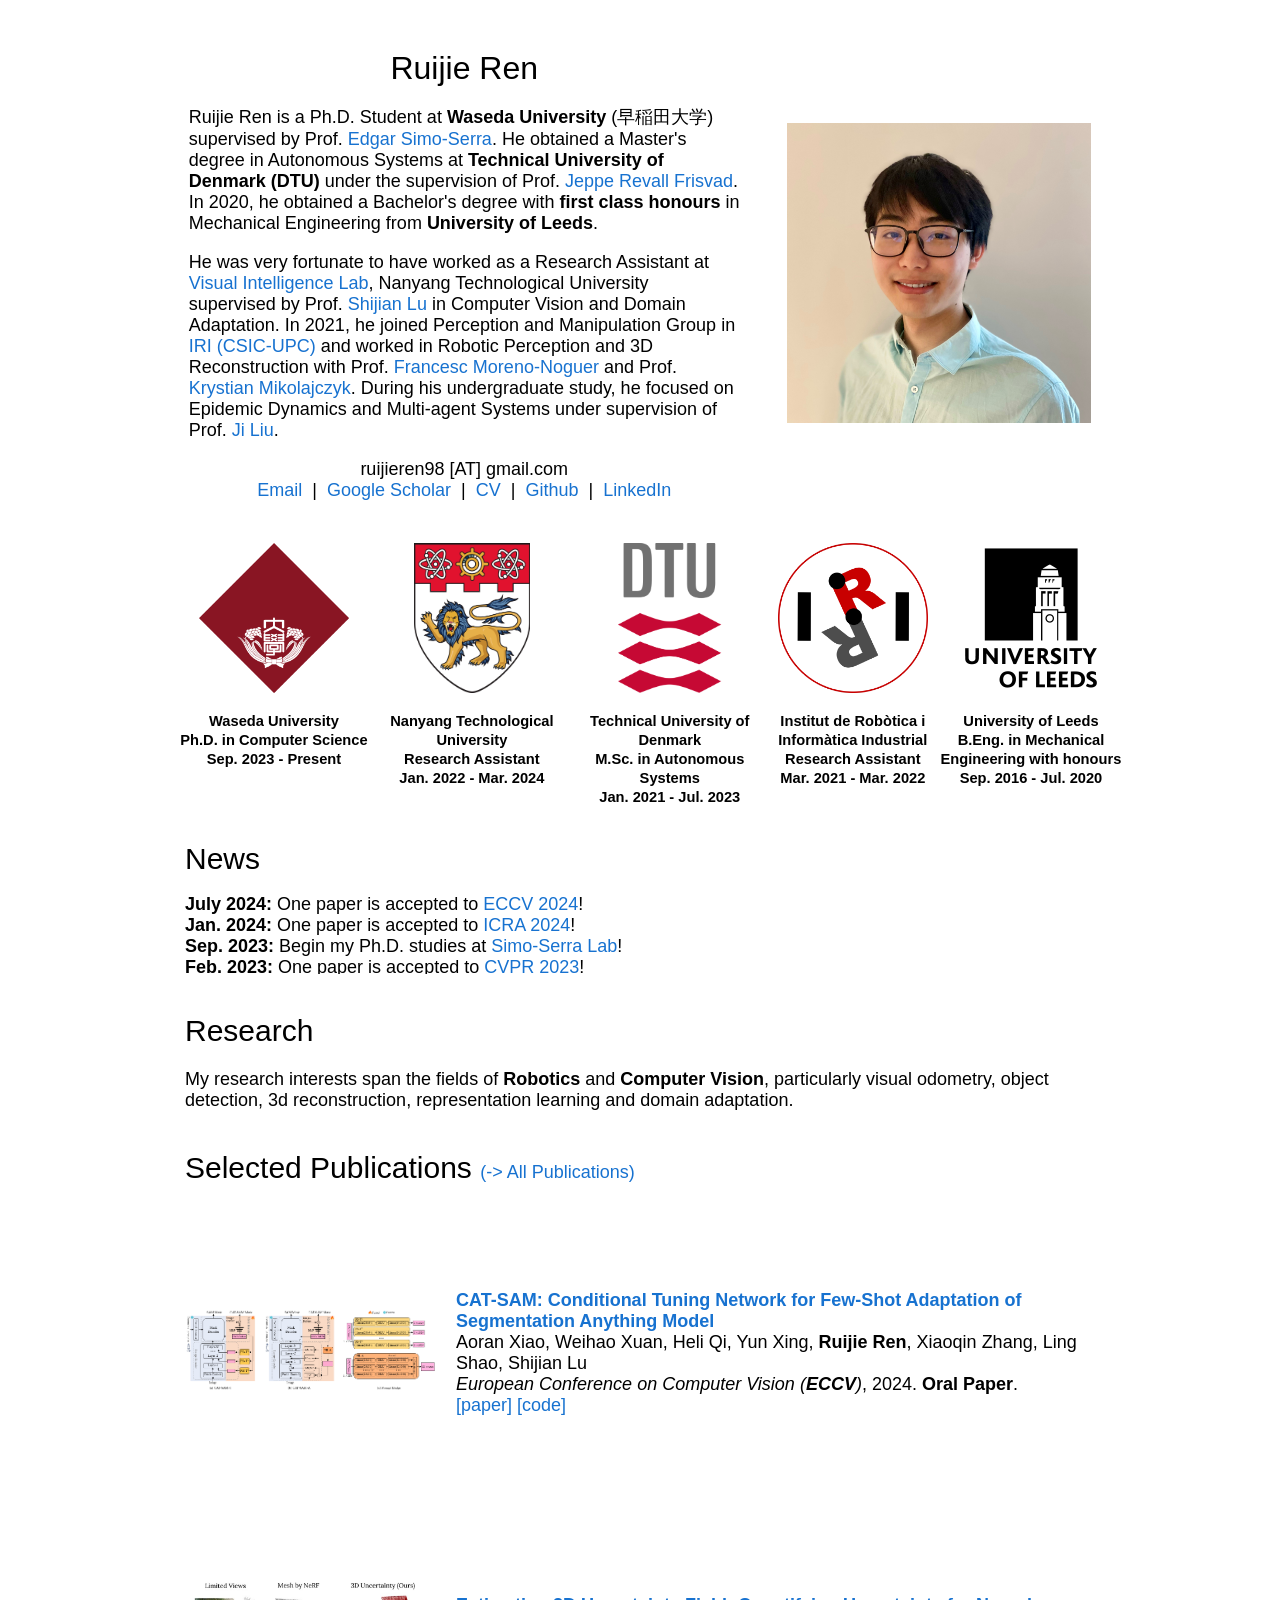
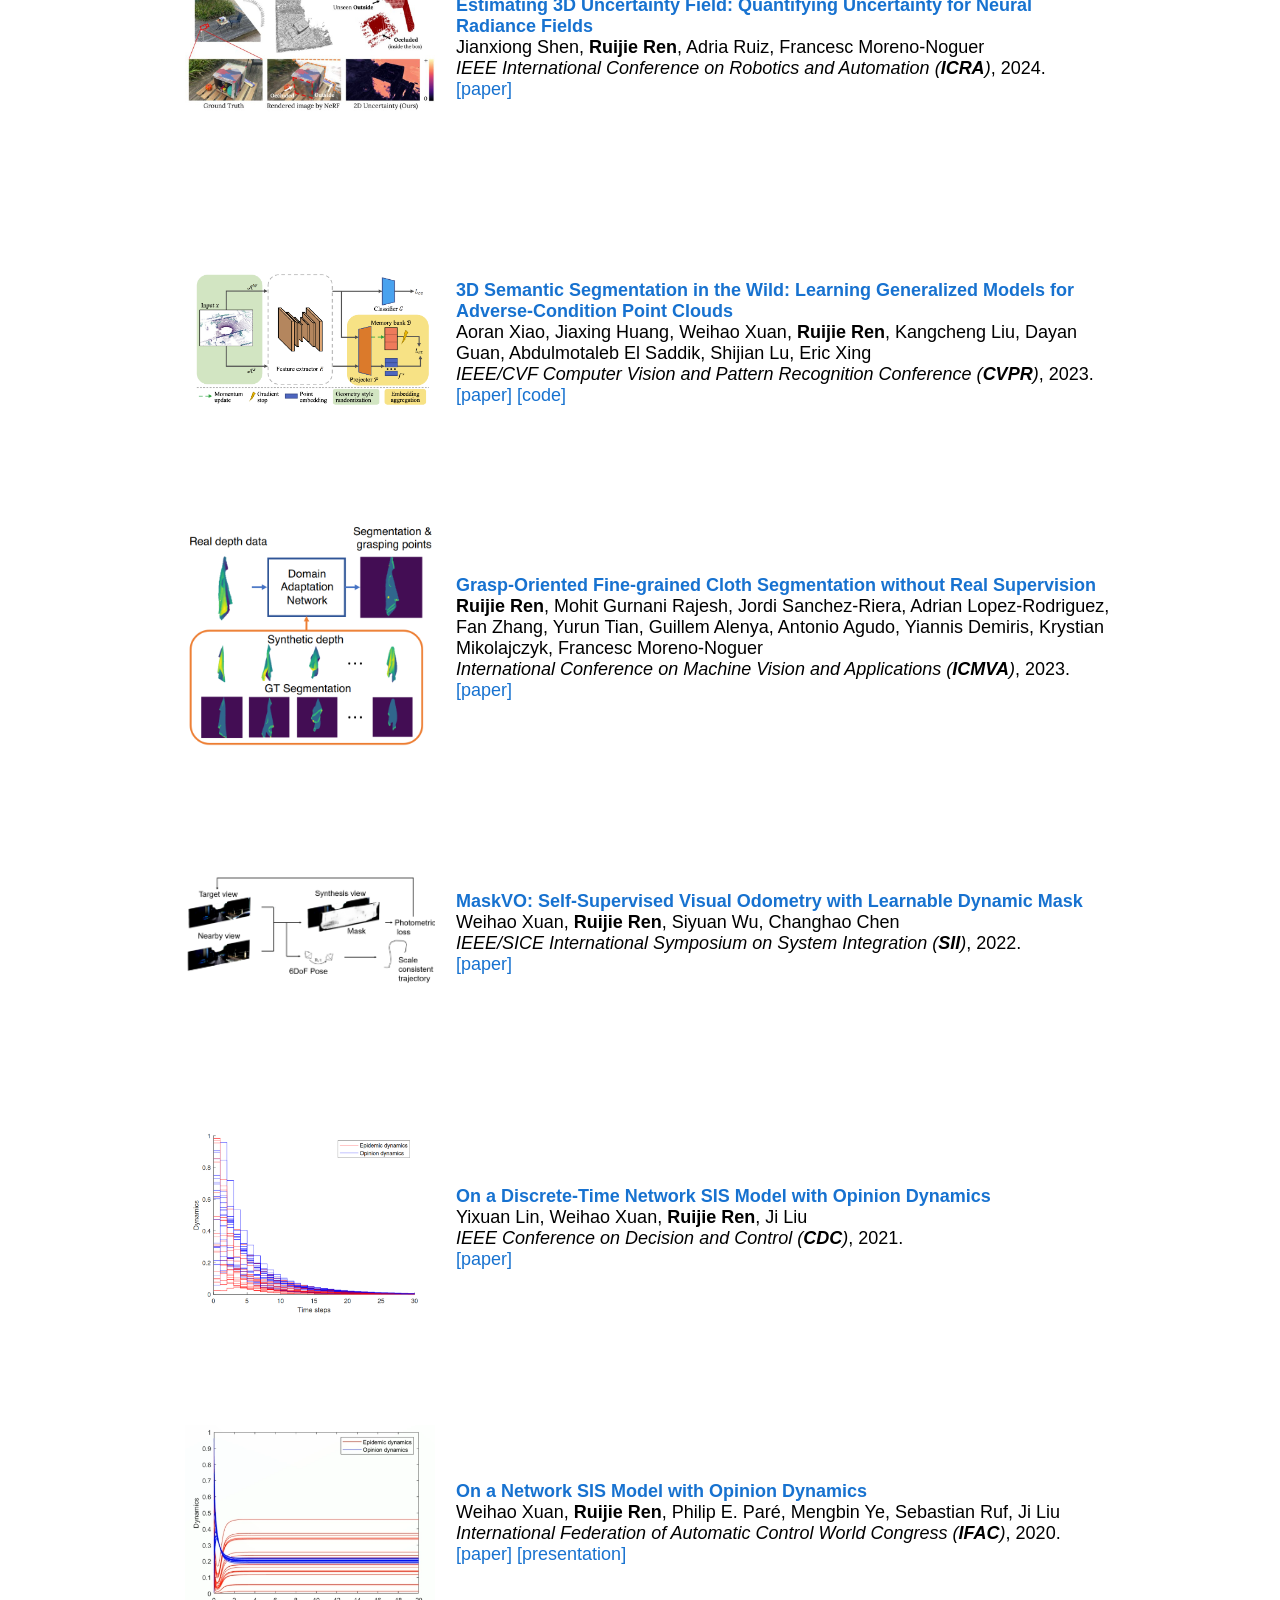
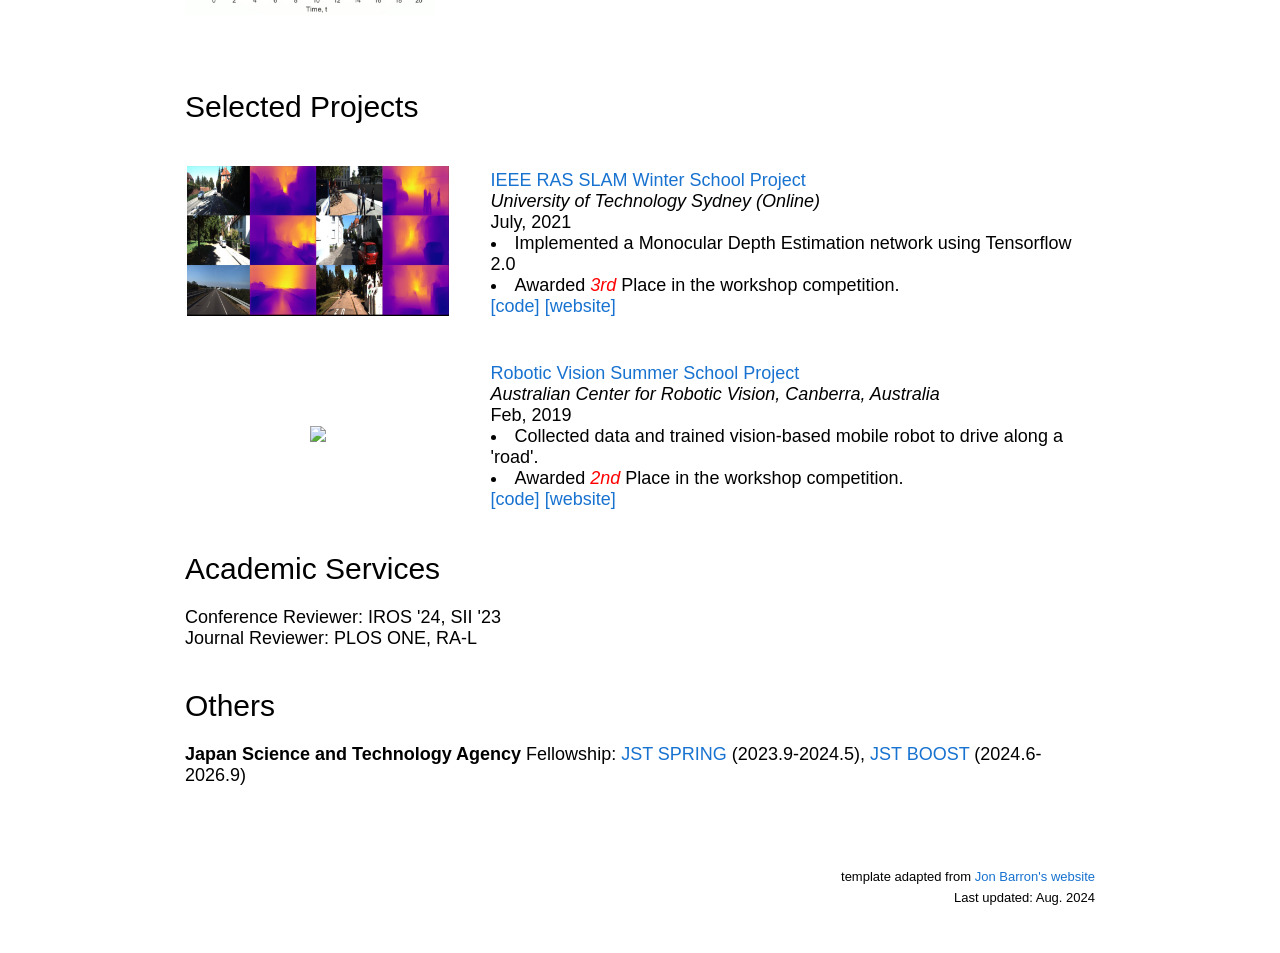
==== index.html @ 9bebf9de "m" ====
<!DOCTYPE HTML>
<html lang="en"><head><meta http-equiv="Content-Type" content="text/html; charset=UTF-8">
  <!-- Hi, Jon Here. Please DELETE the two <script> tags below if you use this HTML, otherwise my analytics will track your page -->
  <!-- Global site tag (gtag.js) - Google Analytics -->
  <!-- <script type="text/javascript" async="" src="https://www.google-analytics.com/analytics.js"></script> -->
  <!-- <script async src="https://www.googletagmanager.com/gtag/js?id=UA-7580334-2"></script> -->
  <script>
    window.dataLayer = window.dataLayer || [];
    function gtag(){dataLayer.push(arguments);}
    gtag('js', new Date());

    gtag('config', 'UA-7580334-2');
  </script>

  <title>Ruijie Ren</title>
  
  <meta name="author" content="Ruijie Ren">
  <meta name="viewport" content="width=device-width, initial-scale=1">
  <!-- <meta name="viewport" content="width=800px"> -->
  <meta name="generator" content="HTML Tidy for Linux/x86 (vers 11 February 2007), see www.w3.org">
  <link rel="stylesheet" type="text/css" href="stylesheet.css">
  <link rel="icon" type="image/png" href="fig/profile.png">
</head>

<body>
  <!-- <table width="800" border="0" align="center" cellspacing="0" cellpadding="0"> -->
  <table style="width:100%;max-width:950px;border:0px;border-spacing:0px;border-collapse:separate;margin-right:auto;margin-left:auto;"><tbody>
    <tr style="padding:0px">
      <td style="padding:0px">
        <table style="width:100%;border:0px;border-spacing:0px;border-collapse:separate;margin-right:auto;margin-left:auto;"><tbody>
          <tr style="padding:0px">
            <td style="padding:2.5%;width:63%;vertical-align:middle">
              <p style="text-align:center">
                <name>Ruijie Ren</name>
              </p>
              
              <p>Ruijie Ren is a Ph.D. Student at <b>Waseda University</b> (早稲田大学) supervised by Prof. <a href="https://esslab.jp/~ess/en/" target="_blank">Edgar Simo-Serra</a>. 
                He obtained a Master's degree in Autonomous Systems at <b> Technical University of Denmark (DTU)</b> under the supervision of Prof. <a href="https://www.imm.dtu.dk/~jerf/" target="_blank">Jeppe Revall Frisvad</a>. In 2020, he obtained a Bachelor's degree with <b>first class honours </b> in Mechanical Engineering from <b>University of Leeds</b>. 
              </p>
              <p>
                He was very fortunate to have worked as a Research Assistant at <a href="https://sg-vilab.github.io/" target="_blank">Visual Intelligence Lab</a>, Nanyang Technological University supervised by Prof. <a href="https://personal.ntu.edu.sg/shijian.lu/index.htm" target="_blank">Shijian Lu</a> in Computer Vision and Domain Adaptation. In 2021, he joined Perception and Manipulation Group in <a href="https://www.iri.upc.edu/"> IRI (CSIC-UPC)</a> and worked in Robotic Perception and 3D Reconstruction with Prof. <a href="http://www.iri.upc.edu/people/fmoreno/">Francesc Moreno-Noguer</a> and Prof. <a href="https://www.imperial.ac.uk/people/k.mikolajczyk">Krystian Mikolajczyk</a>.  During his undergraduate study, he focused on Epidemic Dynamics and Multi-agent Systems under supervision of Prof. <a href="https://sites.google.com/site/jiliucontrol">Ji Liu</a>. 
              </p>
              

              <p style="text-align:center">
                ruijieren98 [AT] gmail.com<br>
                <a href="mailto:ruijieren98@gmail.com" target="_blank">Email</a> &nbsp|&nbsp
                <a href="https://scholar.google.com/citations?user=ce-2e8EAAAAJ&hl" target="_blank">Google Scholar</a> &nbsp|&nbsp
                <a href="file/Ruijie_Ren_One_Page_CV.pdf" target="_blank">CV </a> &nbsp|&nbsp
                <a href="https://github.com/ruijieren98" target="_blank">Github</a> &nbsp|&nbsp
                <a href="https://www.linkedin.com/in/ruijie-ren-25681723b" target="_blank">LinkedIn</a> 
              </p>
            </td>
            <td style="padding:2.5%;width:40%;max-width:40%">
              <a href="fig/profile.png"><img style="width:100%;max-width:100%" alt="profile photo" src="fig/profile.png" class="hoverZoomLink"></a>
            </td>
          </tr>
        </tbody></table>

        <!-- <table width="100%" align="center" style="margin-left:10px" cellspacing="0" cellpadding="0" border="0">
          <tbody><tr>
            <th width="25%" valign="top" align="center">
              <img src="fig/ri.jpg" alt="sym" width="120" height="120" class="img-responsive">
              <p style="line-height:1.3; font-size:10pt">The Robotics Institute, CMU<br>Research Associate<br>Sep. 19 - Present</p>
            </th>
            <th width="25%" valign="top" align="center"> 
              <img src="fig/ntu.png" alt="sym" width="120" height="120" class="img-responsive">
              <p style="line-height:1.3; font-size:10pt">National Taiwan University<br>M.Sc. in Comm. Eng.<br>Sep 17 - Jan. 19</p>
            </th>
            <th width="25%" valign="top" align="center">
              <img src="fig/umn.png" alt="sym" width="120" height="120"  class="img-responsive">
              <p style="line-height:1.3; font-size:10pt">University of Minnesota-TC<br>Exchange Student<br>Aug. 16 - Jan. 17</p>
            </th>
            <th width="25%" valign="top" align="center">
              <img src="fig/nthu.png" alt="sym" width="120" height="120" class="img-responsive">
              <p style="line-height:1.3; font-size:10pt">National Tsing Hua University<br>B.Sc. in EECS<br>Sep. 13 - Jan. 17</p>
            </th>
          </tr>
        </tbody></table> -->

        <table width="100%" align="center" style="margin-left:10px" cellspacing="0" cellpadding="0" border="0">
          <tbody>
            
            <tr>
              <!-- <heading>Experience</heading> -->
              <th width="20%" valign="top" align="center">
                <img src="fig/Waseda_University_Logo.svg.png" alt="sym" height="150"  class="img-responsive">
                <p style="line-height:1.3; font-size:11pt">Waseda University<br>Ph.D. in Computer Science<br>Sep. 2023 - Present</p>
              </th>

            <th width="20%" valign="top" align="center">
              <img src="fig/NTU_logo.png" alt="sym" height="150"  class="img-responsive">
              <p style="line-height:1.3; font-size:11pt">Nanyang Technological University<br>Research Assistant<br>Jan. 2022 - Mar. 2024</p>
            </th>
            <!-- <th width="25%" valign="top" align="center">
              <img src="fig/ri.jpg"   height="150" class="img-responsive">
              <p style="line-height:1.3; font-size:12pt">The Robotics Institute, CMU<br>Research Associate<br>Sep. 19 - Aug. 20</p>
            </th> -->
            <th width="20%" valign="top" align="center">
              <img src="fig/DTU_logo.png" alt="sym" height="150"  class="img-responsive">
              <p style="line-height:1.3; font-size:11pt">Technical University of Denmark<br>M.Sc. in Autonomous Systems<br>Jan. 2021 - Jul. 2023</p>
            </th>
            <!-- <th width="25%" valign="top" align="center">
              <img src="fig/ri.jpg"   height="150" class="img-responsive">
              <p style="line-height:1.3; font-size:12pt">The Robotics Institute<br>Research Associate<br>Sep. 19 - Aug. 20</p>
            </th> -->
            <th width="17%" valign="top" align="center">
              <img src="fig/iri_logo.png"   height="150" class="img-responsive">
              <p style="line-height:1.3; font-size:11pt">Institut de Robòtica i Informàtica Industrial<br>Research Assistant<br>Mar. 2021 - Mar. 2022</p>
            </th>
            <th width="19%" valign="top" align="center"> 
              <img src="fig/Leeds_logo.png" alt="sym" height="150" class="img-responsive">
              <p style="line-height:1.3; font-size:11pt">University of Leeds<br>B.Eng. in Mechanical Engineering with honours<br>Sep. 2016 - Jul. 2020</p>
            </th>
          </tr>
        </tbody></table>

        <table width="100%" align="center" style="margin-left:10px" cellspacing="0" cellpadding="0" border="0">
          <tbody>
            
            <tr>
             <!-- <heading>Research Experience</heading> -->
            <!-- <th width="25%" valign="top" align="center">
              <img src="fig/fb.jpeg" alt="sym" height="150"  class="img-responsive">
              <p style="line-height:1.3; font-size:12pt">Facebook Research<br>Research Intern<br>Aug. 20 - Present</p>
            </th>
            <th width="25%" valign="top" align="center">
              <img src="fig/ri.jpg"   height="150" class="img-responsive">
              <p style="line-height:1.3; font-size:12pt">The Robotics Institute, CMU<br>Research Associate<br>Sep. 19 - Aug. 20</p>
            </th> -->
            <!-- <th width="25%" valign="top" align="center"> 
              <img src="fig/ntu.png" alt="sym" height="150" class="img-responsive">
              <p style="line-height:1.3; font-size:12pt">National Taiwan University<br>M.Sc. in Comm. Eng.<br>Sep 17 - Jan. 19</p>
            </th>
            <th width="25%" valign="top" align="center">
              <img src="fig/nthu.png" alt="sym"  height="150" class="img-responsive">
              <p style="line-height:1.3; font-size:12pt">National Tsing Hua University<br>B.Sc. in EECS<br>Sep. 13 - Jan. 17</p>
            </th> -->
          </tr>
        </tbody></table>



        <style>
          .news-container {
              width: 100%;
              max-height: 120px; /* Adjust the height as needed */
              overflow: auto;
          }
          .news-list {
              list-style-type: none;
              padding: 0;
              margin: 0;
          }
        </style>
        
        <table style="width:100%;border:0px;border-spacing:0px;border-collapse:separate;margin-right:auto;margin-left:auto;">
            <tbody>
                <tr>
                    <td style="padding:20px;width:100%;vertical-align:middle">
                        <heading>News</heading>
                        <p></p>
                        <p></p>
                        <div class="news-container">
                            <ul class="news-list">
                                <li><b>July 2024:</b> One paper is accepted to <a href="https://eccv.ecva.net/" target="_blank">ECCV 2024</a>!</li>
                                <li><b>Jan. 2024:</b> One paper is accepted to <a href="https://2024.ieee-icra.org/" target="_blank">ICRA 2024</a>!</li>
                                <li><b>Sep. 2023:</b> Begin my Ph.D. studies at <a href="https://esslab.jp/en/" target="_blank">Simo-Serra Lab</a>!</li>
                                <li><b>Feb. 2023:</b> One paper is accepted to <a href="https://cvpr.thecvf.com/Conferences/2023" target="b
                                  ">CVPR 2023</a>!</li>
                                <li><b>Oct. 2022:</b> One paper is accepted to <a href="https://icmva.org/2023.html" target="_blank">ICMVA 2023</a>!</li>
                                <li><b>Oct. 2021:</b> One paper is accepted to <a href="https://sice-si.org/conf/SII2022/" target="b
                                  ">SII 2022</a>!</li>
                                <li><b>Jul. 2021:</b> One paper is accepted to <a href="https://2021.ieeecdc.org/" target="_blank">CDC 2021</a>!</li>
                                <li><b>Feb. 2020:</b> One paper is accepted to <a href="https://ifac2020.org/index.html" target="_blank">IFAC 2020</a>!</li>
                                <li><b>Feb. 2019:</b> Participated <a href="https://sites.google.com/view/rvss2019ws/overview?authuser=0" target="_blank">RVSS2019</a> summer school in Canberra, Australia!</li>
                            </ul>
                        </div>
                        
                    </td>
                </tr>
            </tbody>
        </table>
        
        <script>
            const newsContainer = document.querySelector('.news-container');
            const newsList = document.querySelector('.news-list');
            
            // Set the default display to show 4 rows
            newsList.style.maxHeight = '80px'; /* Adjust the height as needed */
            
            // Check if the content overflows, if so, add a scrolling bar
            if (newsList.scrollHeight > newsList.clientHeight) {
                newsContainer.style.overflowY = 'scroll';
            }
        </script>
        
      

        <table style="width:100%;border:0px;border-spacing:0px;border-collapse:separate;margin-right:auto;margin-left:auto;"><tbody>
            <tr>
            <td style="padding:20px;width:100%;vertical-align:middle">
              <heading>Research</heading>
              <br>
              
              <br> My research interests span the fields of <b>Robotics</b> and <b>Computer Vision</b>, particularly visual odometry, object detection, 3d reconstruction, representation learning and domain adaptation.
              <br>
              
              
            </td>
          </tr>
        </tbody></table>


        <!-- <table width="100%" align="center" border="0" cellspacing="0" cellpadding="20"><tbody>
          <tr>
            <td>
              <heading>Pre-prints</heading>
            </td>
          </tr>
        </tbody></table>
        <table style="width:100%;border:0px;border-spacing:0px;border-collapse:separate;margin-right:auto;margin-left:auto;"><tbody>

          
          <tr>
            <td style="padding:20px;width:25%;vertical-align:middle">
              <img src="pub/grasp_paper.png" alt="clean-usnob" width="250" height="200" class="img-responsive">
            </td>
            <td width="75%" valign="middle">
              <a>
                <papertitle>Grasp-Oriented Fine-grained Cloth Segmentation without Real Supervision</papertitle>
              </a>
              <br>
              <strong>Ruijie Ren*</strong>, Mohit Gurnani Rajesh*, Jordi Sanchez-Riera, Adrian Lopez-Rodriguez, Yurun Tian, Antonio Agudo, Yiannis Demiris, Krystian Mikolajczyk, Francesc Moreno-Noguer<br> (* indicates equal contribution)
              <br>
              <em>Arxiv</em>, 2021 (In submission)
              <br>
              <a href="https://arxiv.org/abs/2110.02903" target="_blank">[pdf]</a>

            </td>
          </tr>
        </tbody></table> -->


        <table width="100%" align="center" border="0" cellspacing="0" cellpadding="20"><tbody>
          <tr>
            <td>
              <heading>Selected Publications <a href="https://scholar.google.com/citations?user=ce-2e8EAAAAJ&hl" target="_blank"> (-> All Publications) </a> </heading>
            </td>
          </tr>
        </tbody></table>

        <table style="width:100%;border:0px;border-spacing:0px;border-collapse:separate;margin-right:auto;margin-left:auto;"><tbody>
          
          <tr>
            <td style="padding:20px;width:25%;vertical-align:middle">
              <img src="pub/CAT-SAM-eccv24.png" alt="clean-usnob" width="250" height="250" class="img-responsive">
            </td>
            <td width="75%" valign="middle">
              <a>
                <papertitle>CAT-SAM: Conditional Tuning Network for Few-Shot Adaptation of Segmentation Anything Model</papertitle>
              </a>
              <br>
              Aoran Xiao, Weihao Xuan, Heli Qi, Yun Xing, <strong>Ruijie Ren</strong>, Xiaoqin Zhang, Ling Shao, Shijian Lu
              <br>
              <em>European Conference on Computer Vision (<strong>ECCV</strong>)</em>, 2024. <strong>Oral Paper</strong>.
              <br>
              <a href="https://arxiv.org/pdf/2402.03631.pdf" target="_blank">[paper]</a>
              <a href="https://github.com/weihao1115/cat-sam" target="_blank">[code]</a>
    

            </td>
          </tr>



          <tr>
            <td style="padding:20px;width:25%;vertical-align:middle">
              <img src="pub/icra24_teaser.jpg" alt="clean-usnob" width="250" height="250" class="img-responsive">
            </td>
            <td width="75%" valign="middle">
              <a>
                <papertitle>Estimating 3D Uncertainty Field: Quantifying Uncertainty for Neural Radiance Fields</papertitle>
              </a>
              <br>
              Jianxiong Shen, <strong>Ruijie Ren</strong>, Adria Ruiz, Francesc Moreno-Noguer
              <br>
              <em>IEEE International Conference on Robotics and Automation (<strong>ICRA</strong>)</em>, 2024.
              <br>
              <a href="https://arxiv.org/abs/2311.01815" target="_blank">[paper]</a>
    

            </td>
          </tr>

          <tr>
            <td style="padding:20px;width:25%;vertical-align:middle">
              <img src="pub/cvpr23.png" alt="clean-usnob" width="250" height="250" class="img-responsive">
            </td>
            <td width="75%" valign="middle">
              <a>
                <papertitle>3D Semantic Segmentation in the Wild: Learning Generalized Models for Adverse-Condition Point Clouds</papertitle>
              </a>
              <br>
              Aoran Xiao, Jiaxing Huang, Weihao Xuan, <strong>Ruijie Ren</strong>, Kangcheng Liu, Dayan Guan, Abdulmotaleb El Saddik, Shijian Lu, Eric Xing
              <br>
              <em>IEEE/CVF Computer Vision and Pattern Recognition Conference (<strong>CVPR</strong>)</em>, 2023.
              <br>
              <a href="https://arxiv.org/abs/2304.00690" target="_blank">[paper]</a>
              <a href="https://github.com/xiaoaoran/SemanticSTF" target="_blank">[code]</a>

            </td>
          </tr>
          
          <tr>
            <td style="padding:20px;width:25%;vertical-align:middle">
              <img src="pub/grasp_paper.png" alt="clean-usnob" width="250" height="250" class="img-responsive">
            </td>
            <td width="75%" valign="middle">
              <a>
                <papertitle>Grasp-Oriented Fine-grained Cloth Segmentation without Real Supervision</papertitle>
              </a>
              <br>
              <strong>Ruijie Ren</strong>, Mohit Gurnani Rajesh, Jordi Sanchez-Riera, Adrian Lopez-Rodriguez, Fan Zhang, Yurun Tian, Guillem Alenya, Antonio Agudo, Yiannis Demiris, Krystian Mikolajczyk, Francesc Moreno-Noguer
              <br>
              <em>International Conference on Machine Vision and Applications (<strong>ICMVA</strong>)</em>, 2023.
              <br>
              <a href="https://arxiv.org/abs/2110.02903" target="_blank">[paper]</a>

            </td>
          </tr>
          
          <tr>
            <td style="padding:20px;width:25%;vertical-align:middle">
              <img src="pub/sii22.png" alt="clean-usnob" width="250" height="250" class="img-responsive">
            </td>
            <td width="75%" valign="middle">
              <a>
                <papertitle>MaskVO: Self-Supervised Visual Odometry with Learnable Dynamic Mask</papertitle>
              </a>
              <br>
              Weihao Xuan,  <strong>Ruijie Ren</strong>, Siyuan Wu, Changhao Chen
              <br>
              <em>IEEE/SICE International Symposium on System Integration (<strong>SII</strong>)</em>, 2022.
              <br>
              <a href="https://ieeexplore.ieee.org/document/9708796" target="_blank">[paper]</a>

            </td>
          </tr>
          <tr>
            <td style="padding:20px;width:25%;vertical-align:middle">
              <img src="pub/cdc22.png" width="250" height="250">
            </td>
            <td width="75%" valign="middle">
              <a>
                <papertitle>On a Discrete-Time Network SIS Model with Opinion Dynamics</papertitle>
              </a>
              <br>
              Yixuan Lin, Weihao Xuan, <strong>Ruijie Ren</strong>, Ji Liu
              <br>
              <em>IEEE Conference on Decision and Control (<strong>CDC</strong>)</em>, 2021.
              <!-- <p>We use computer vision techniques to identify and remove diffraction spikes and reflection halos in the USNO-B Catalog.</p> -->
              <br>
              <a href="https://ieeexplore.ieee.org/document/9683347" target="_blank">[paper]</a>
              <!-- <a href="https://arxiv.org/abs/2003.07340v1" target="_blank">ArXiv (old version)</a>/
              <a href="https://openaccess.thecvf.com/content/WACV2021/papers/Li_Learning_Shape_Representations_for_Person_Re-Identification_Under_Clothing_Change_WACV_2021_paper.pdf" target="_blank">CVF Paper</a> -->

            </td>
          </tr>

          <tr>
            <td style="padding:20px;width:25%;vertical-align:middle">
              <img src="pub/ifac20.png" width="250" height="250">
            </td>
            <td width="75%" valign="middle">
              <a>
                <papertitle>On a Network SIS Model with Opinion Dynamics</papertitle>
              </a>
              <br>
              Weihao Xuan, <strong>Ruijie Ren</strong>, Philip E. Paré, Mengbin Ye, Sebastian Ruf, Ji Liu
              <br>
              <em>International Federation of Automatic Control World Congress (<strong>IFAC</strong>)</em>, 2020.
              <!-- <p>We use computer vision techniques to identify and remove diffraction spikes and reflection halos in the USNO-B Catalog.</p>
              <br> -->
              <br>
              <!-- <a href="https://arxiv.org/abs/2003.07340v1" target="_blank">ArXiv (old version)</a>/ -->
              <a href="https://www.sciencedirect.com/science/article/pii/S2405896320305863?via" target="_blank">[paper]</a>
              <a href="http://ifatwww.et.uni-magdeburg.de/ifac2020/_videos/Attachment_3902_PVP.mp4">[presentation]</a>
            </td>
          </tr>

          

        </tbody></table>

        

        <!-- <table width="100%" align="center" border="0" cellspacing="0" cellpadding="20"><tbody>
          <tr>
            <td>
              <heading>Professional Activities</heading>
            </td>
          </tr>
        </tbody></table> -->
        

        <table width="100%" align="center" border="0" cellspacing="0" cellpadding="20"><tbody>
          <tr>
            <td>
              <heading>Selected Projects</heading>
            </td>
          </tr>
        </tbody></table>
        <table width="100%" align="center" border="0" cellpadding="20"><tbody>
          <tr>
            <td style="padding:20px;width:25%;vertical-align:middle" align="center"><img src="projects/slam_winter_school.png" height="150" class="img-responsive"></td>
            <td width="75%" valign="center">
              <a>IEEE RAS SLAM Winter School Project</a>
              <br>
              <em>University of Technology Sydney (Online)</em>
              <br>
              July, 2021 
              <li> Implemented a Monocular Depth Estimation network using Tensorflow 2.0 </li>
              <li>Awarded <em style="color:#FF0000">3rd</em> Place in the workshop competition. </li>
              <a href="https://github.com/edmundwsy/slam-winter-school-project-9" >[code]</a> <a href="https://www.uts.edu.au/research/robotics-institute/events/ieee-ras-winter-school-slam-deformable-environments">[website]</a>
              <br>
            </td>
          </tr>
          <tr>
            <td style="padding:20px;width:25%;vertical-align:middle" align="center"><img src="projects/rvss.gif" height="150"  class="img-responsive"></td>
            <td width="75%" valign="center">
              <a>Robotic Vision Summer School Project</a>
              <br>
              <em>Australian Center for Robotic Vision, Canberra, Australia</em>
              <br>
              Feb, 2019
              <li>Collected data and trained vision-based mobile robot to drive along a 'road'.</li>
              <li>Awarded <em style="color:#FF0000">2nd</em> Place in the workshop competition.<li\> 
              <br><a href="https://github.com/wkentaro/RVSS2019-WS" >[code]</a> <a href="https://sites.google.com/view/rvss2019ws/overview?authuser=0">[website]</a>
              
              
            </td>



        <table style="width:100%;border:0px;border-spacing:0px;border-collapse:separate;margin-right:auto;margin-left:auto;"><tbody>
          <tr>
          <td style="padding:20px;width:100%;vertical-align:middle">
            <heading>Academic Services</heading>
            <br>
            <br> Conference Reviewer: IROS '24, SII '23
            <br> Journal Reviewer: PLOS ONE, RA-L
          </td>
        </tr>
      </tbody></table>


      <table style="width:100%;border:0px;border-spacing:0px;border-collapse:separate;margin-right:auto;margin-left:auto;"><tbody>
        <tr>
        <td style="padding:20px;width:100%;vertical-align:middle">
          <heading>Others</heading>
          <br>
          <br> <strong> Japan Science and Technology Agency </strong> Fellowship: <a href="https://www.jst.go.jp/jisedai/spring/index.html" target="_blank">JST SPRING</a> (2023.9-2024.5), <a href="https://www.jst.go.jp/jisedai/boost-s/index.html" target="_blank">JST BOOST</a> (2024.6-2026.9)
          
        </td>
      </tr>
    </tbody></table>


      
        

  

  <table width="100%" align="center" border="0" cellspacing="0" cellpadding="20">
    <tr>
      <td>
      <br>
      <p align="right">
        <font size="2">
        template adapted from <a href="https://jonbarron.info/"><font size="2">Jon Barron's website</font></a>
        <br>
        Last updated: Aug. 2024
      </font>
      </p>
      </td>
    </tr>
    </table>

  <!-- <script type="text/javascript" id="clustrmaps" src="//clustrmaps.com/map_v2.js?d=deIXIUv2MDVB9g8zguB24Hu8c3gip27iyV4ig1HVQU0"></script> -->

</body>

</html>
---- stylesheet.css ----
/* latin-ext */
@font-face {
  font-family: 'Lato';
  font-style: italic;
  font-weight: 400;
  src: local('Lato Italic'), local('Lato-Italic'), url(https://fonts.gstatic.com/s/lato/v15/S6u8w4BMUTPHjxsAUi-qNiXg7eU0.woff2) format('woff2');
  unicode-range: U+0100-024F, U+0259, U+1E00-1EFF, U+2020, U+20A0-20AB, U+20AD-20CF, U+2113, U+2C60-2C7F, U+A720-A7FF;
}
/* latin */
@font-face {
  font-family: 'Lato';
  font-style: italic;
  font-weight: 400;
  src: local('Lato Italic'), local('Lato-Italic'), url(https://fonts.gstatic.com/s/lato/v15/S6u8w4BMUTPHjxsAXC-qNiXg7Q.woff2) format('woff2');
  unicode-range: U+0000-00FF, U+0131, U+0152-0153, U+02BB-02BC, U+02C6, U+02DA, U+02DC, U+2000-206F, U+2074, U+20AC, U+2122, U+2191, U+2193, U+2212, U+2215, U+FEFF, U+FFFD;
}
/* latin-ext */
@font-face {
  font-family: 'Lato';
  font-style: italic;
  font-weight: 700;
  src: local('Lato Bold Italic'), local('Lato-BoldItalic'), url(https://fonts.gstatic.com/s/lato/v15/S6u_w4BMUTPHjxsI5wq_FQftx9897sxZ.woff2) format('woff2');
  unicode-range: U+0100-024F, U+0259, U+1E00-1EFF, U+2020, U+20A0-20AB, U+20AD-20CF, U+2113, U+2C60-2C7F, U+A720-A7FF;
}
/* latin */
@font-face {
  font-family: 'Lato';
  font-style: italic;
  font-weight: 700;
  src: local('Lato Bold Italic'), local('Lato-BoldItalic'), url(https://fonts.gstatic.com/s/lato/v15/S6u_w4BMUTPHjxsI5wq_Gwftx9897g.woff2) format('woff2');
  unicode-range: U+0000-00FF, U+0131, U+0152-0153, U+02BB-02BC, U+02C6, U+02DA, U+02DC, U+2000-206F, U+2074, U+20AC, U+2122, U+2191, U+2193, U+2212, U+2215, U+FEFF, U+FFFD;
}
/* latin-ext */
@font-face {
  font-family: 'Lato';
  font-style: normal;
  font-weight: 400;
  src: local('Lato Regular'), local('Lato-Regular'), url(https://fonts.gstatic.com/s/lato/v15/S6uyw4BMUTPHjxAwXiWtFCfQ7A.woff2) format('woff2');
  unicode-range: U+0100-024F, U+0259, U+1E00-1EFF, U+2020, U+20A0-20AB, U+20AD-20CF, U+2113, U+2C60-2C7F, U+A720-A7FF;
}
/* latin */
@font-face {
  font-family: 'Lato';
  font-style: normal;
  font-weight: 400;
  src: local('Lato Regular'), local('Lato-Regular'), url(https://fonts.gstatic.com/s/lato/v15/S6uyw4BMUTPHjx4wXiWtFCc.woff2) format('woff2');
  unicode-range: U+0000-00FF, U+0131, U+0152-0153, U+02BB-02BC, U+02C6, U+02DA, U+02DC, U+2000-206F, U+2074, U+20AC, U+2122, U+2191, U+2193, U+2212, U+2215, U+FEFF, U+FFFD;
}
/* latin-ext */
@font-face {
  font-family: 'Lato';
  font-style: normal;
  font-weight: 700;
  src: local('Lato Bold'), local('Lato-Bold'), url(https://fonts.gstatic.com/s/lato/v15/S6u9w4BMUTPHh6UVSwaPGQ3q5d0N7w.woff2) format('woff2');
  unicode-range: U+0100-024F, U+0259, U+1E00-1EFF, U+2020, U+20A0-20AB, U+20AD-20CF, U+2113, U+2C60-2C7F, U+A720-A7FF;
}
/* latin */
@font-face {
  font-family: 'Lato';
  font-style: normal;
  font-weight: 700;
  src: local('Lato Bold'), local('Lato-Bold'), url(https://fonts.gstatic.com/s/lato/v15/S6u9w4BMUTPHh6UVSwiPGQ3q5d0.woff2) format('woff2');
  unicode-range: U+0000-00FF, U+0131, U+0152-0153, U+02BB-02BC, U+02C6, U+02DA, U+02DC, U+2000-206F, U+2074, U+20AC, U+2122, U+2191, U+2193, U+2212, U+2215, U+FEFF, U+FFFD;
}

a {
  color: #1772d0;
  text-decoration: none;
}

a:focus,
a:hover {
  color: #f09228;
  text-decoration: none;
}

body,
td,
th,
tr,
p,
a {
  font-family: 'Lato', Verdana, Helvetica, sans-serif;
  font-size: 18px
}

strong {
  font-family: 'Lato', Verdana, Helvetica, sans-serif;
  font-size: 18px;
}

heading {
  font-family: 'Lato', Verdana, Helvetica, sans-serif;
  font-size: 30px;
}

papertitle {
  font-family: 'Lato', Verdana, Helvetica, sans-serif;
  font-size: 18px;
  font-weight: 700
}

name {
  font-family: 'Lato', Verdana, Helvetica, sans-serif;
  font-size: 32px;
}

.one {
  width: 160px;
  height: 160px;
  position: relative;
}

.two {
  width: 160px;
  height: 160px;
  position: absolute;
  transition: opacity .2s ease-in-out;
  -moz-transition: opacity .2s ease-in-out;
  -webkit-transition: opacity .2s ease-in-out;
}

.fade {
  transition: opacity .2s ease-in-out;
  -moz-transition: opacity .2s ease-in-out;
  -webkit-transition: opacity .2s ease-in-out;
}

span.highlight {
  background-color: #ffffd0;
}
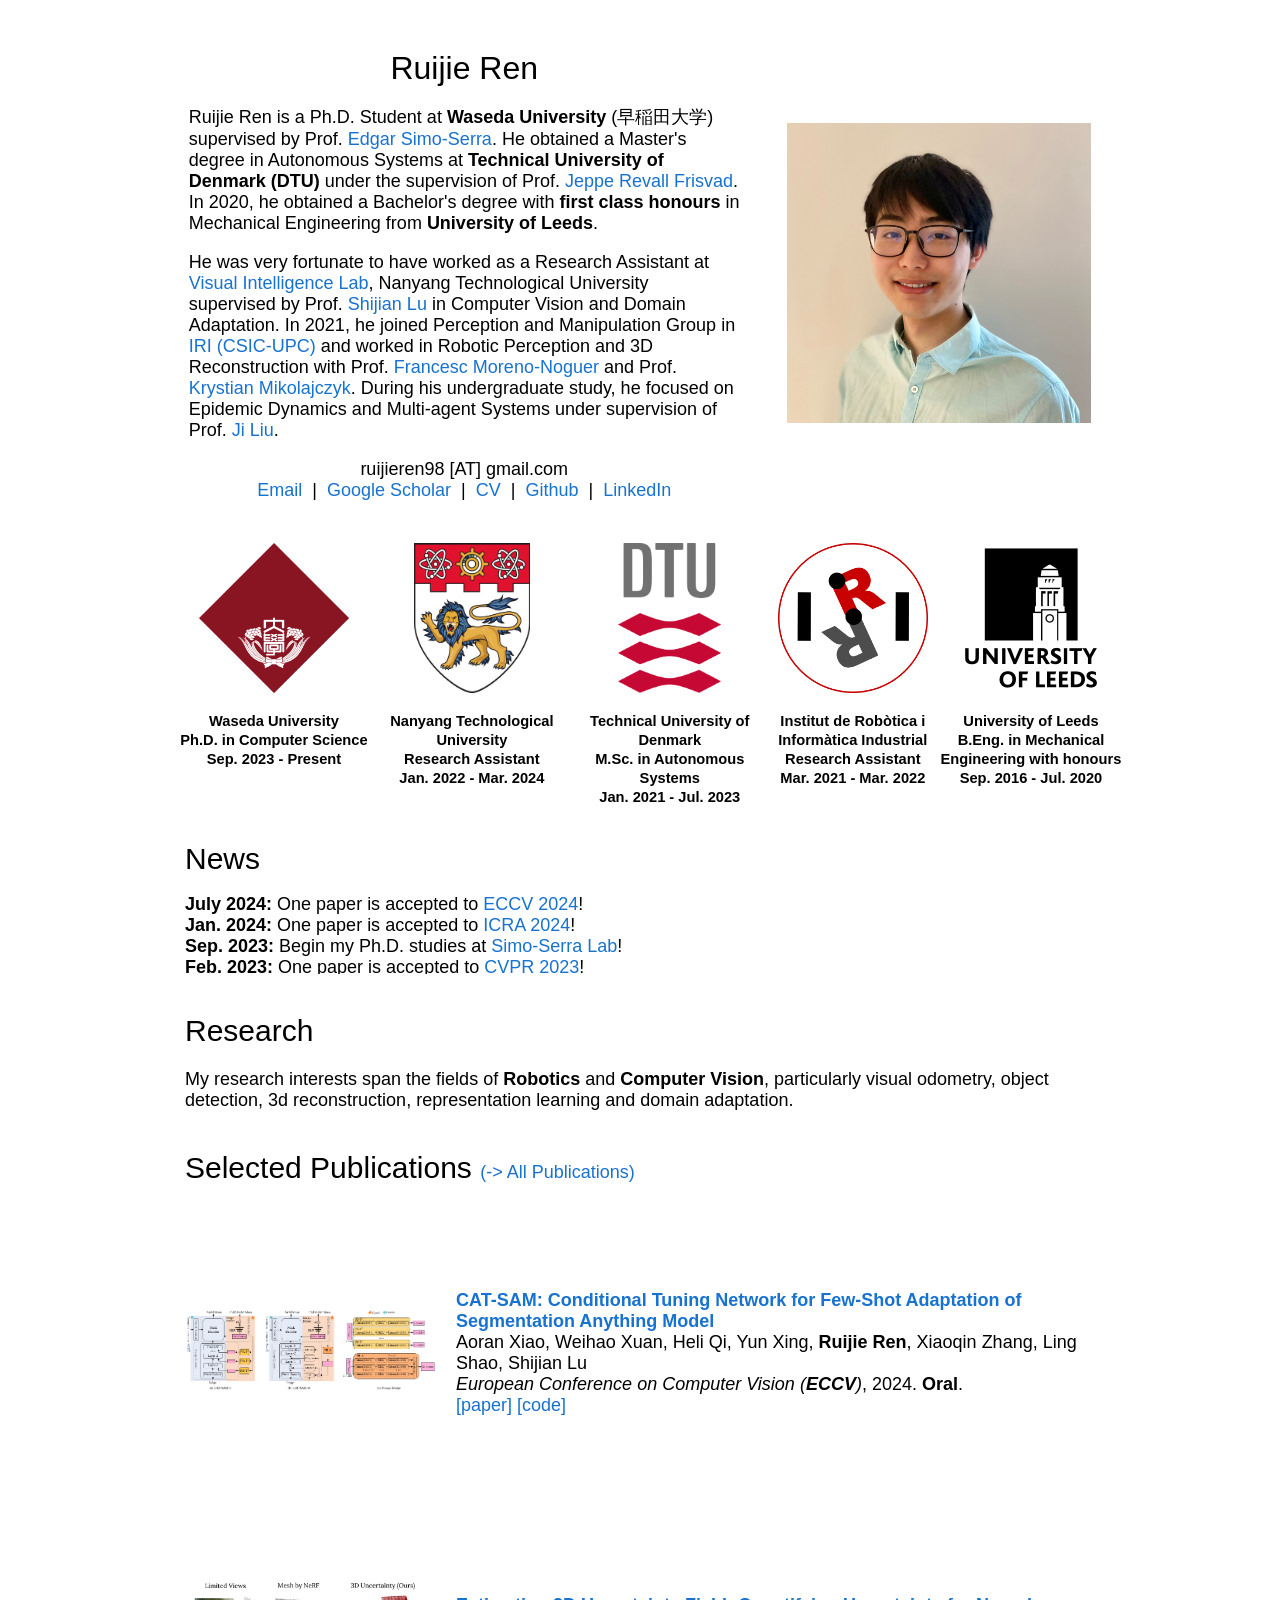
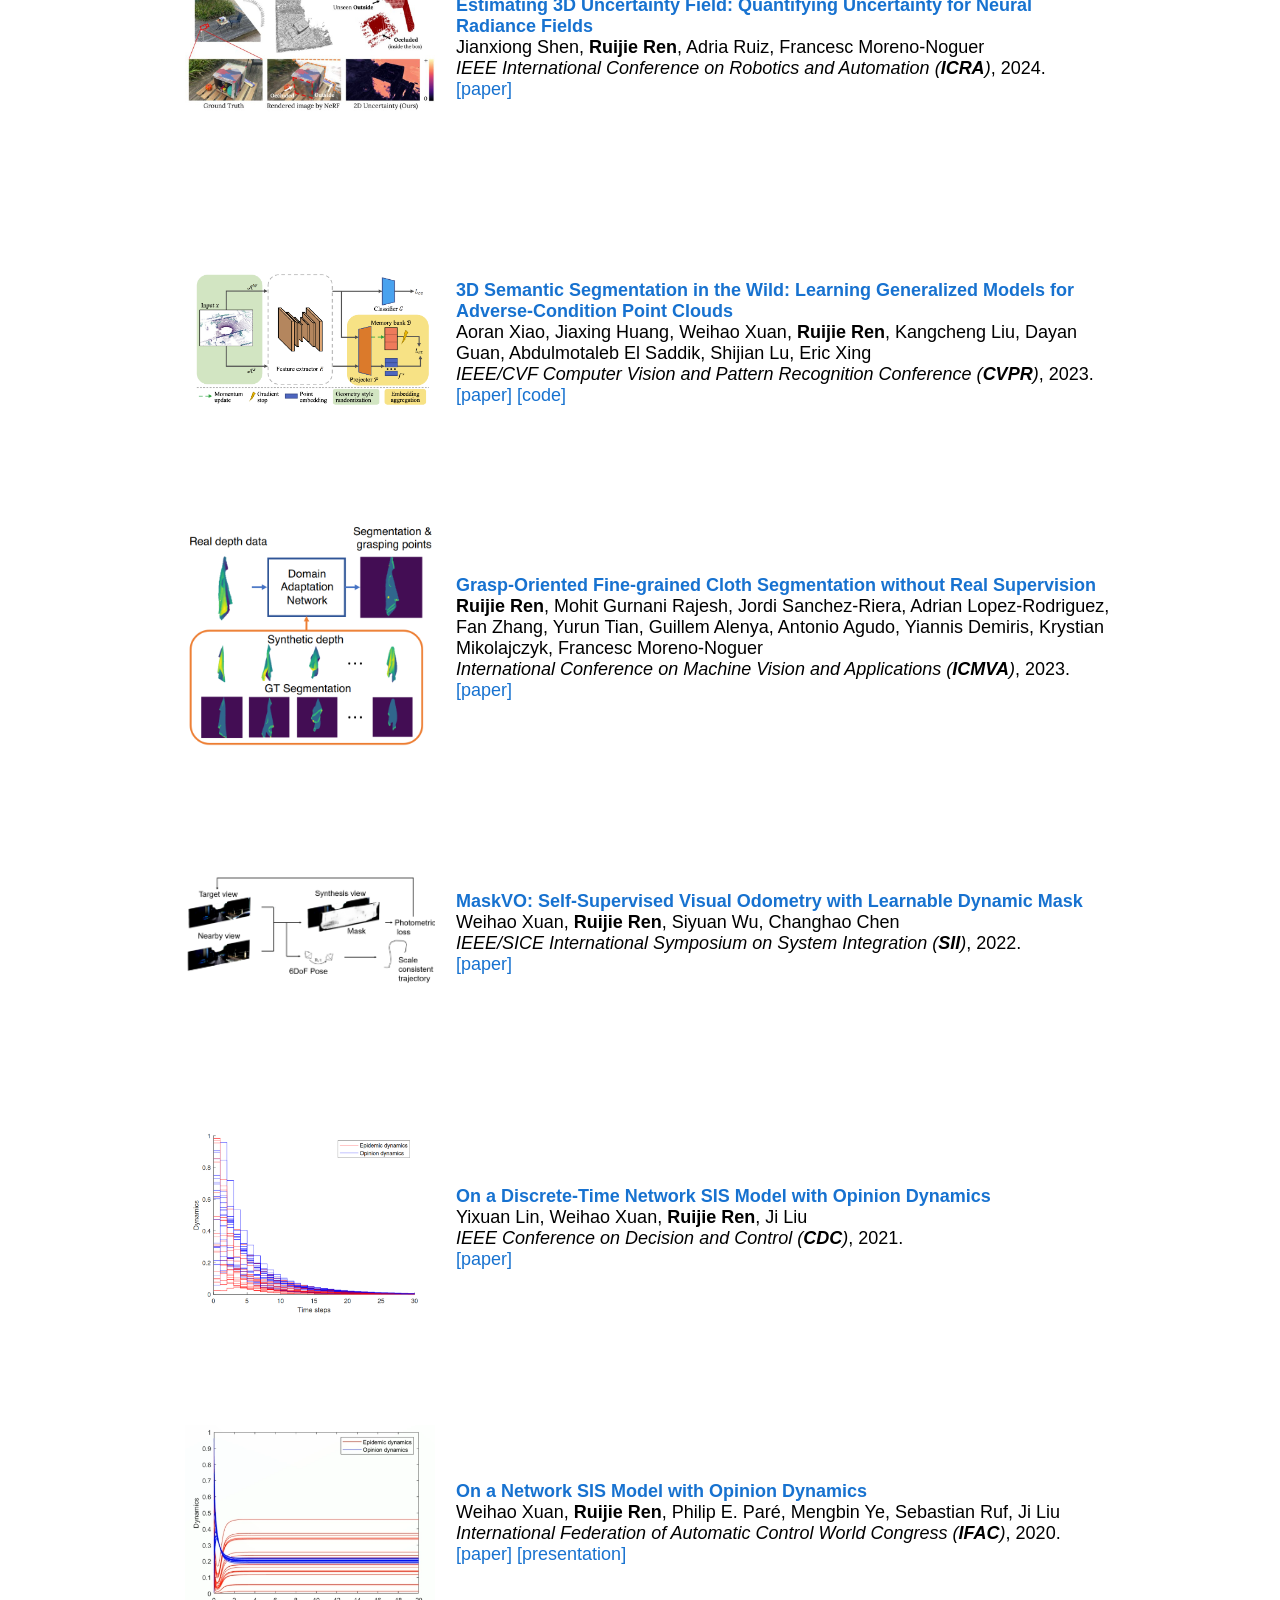
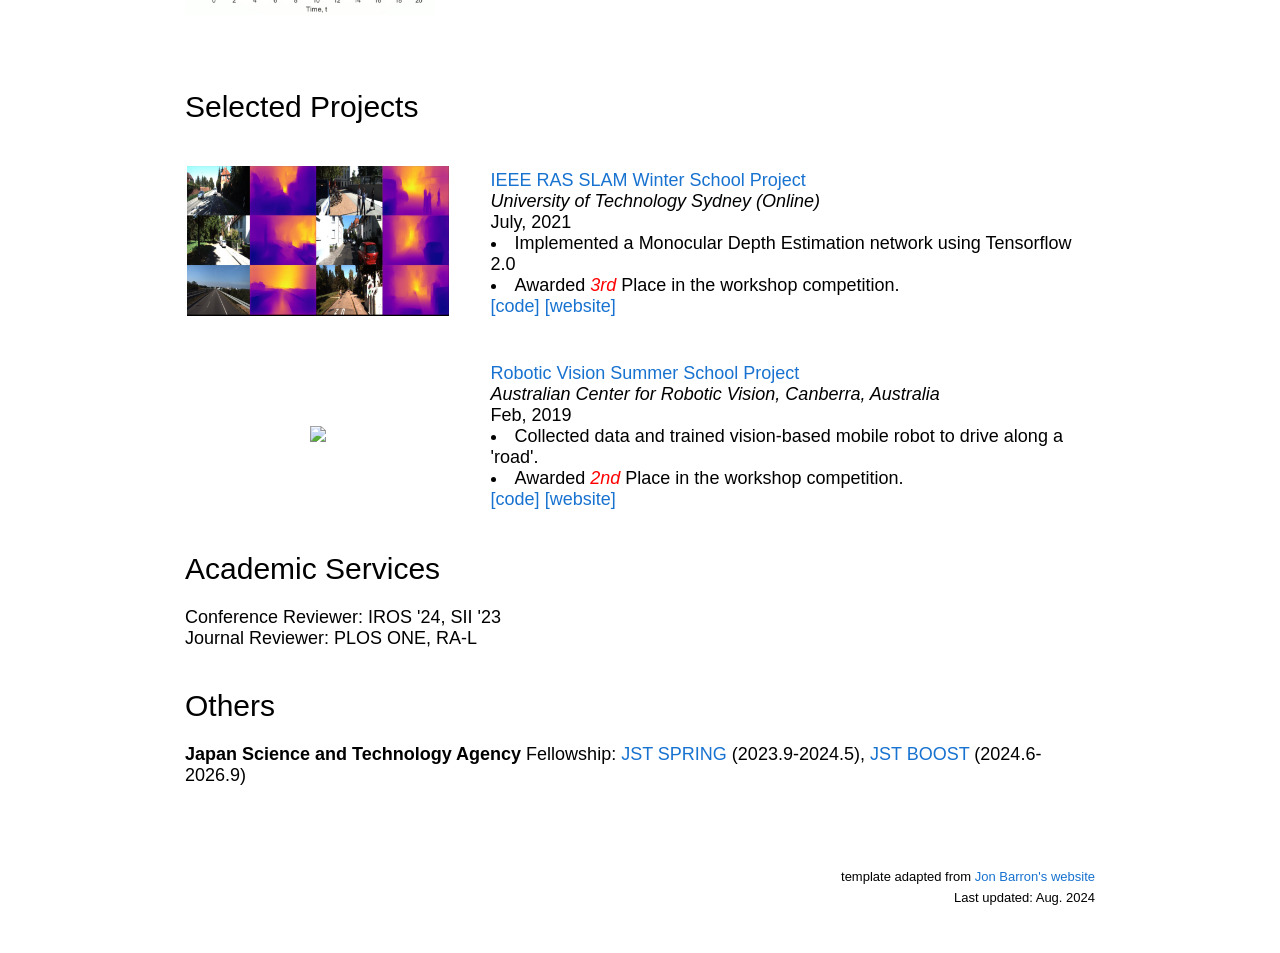
==== commit e50dc07d: "m" ====
--- a/index.html
+++ b/index.html
@@ -263,7 +263,7 @@
               <br>
               Aoran Xiao, Weihao Xuan, Heli Qi, Yun Xing, <strong>Ruijie Ren</strong>, Xiaoqin Zhang, Ling Shao, Shijian Lu
               <br>
-              <em>European Conference on Computer Vision (<strong>ECCV</strong>)</em>, 2024. <strong>Oral Paper</strong>.
+              <em>European Conference on Computer Vision (<strong>ECCV</strong>)</em>, 2024. <strong>Oral</strong>.
               <br>
               <a href="https://arxiv.org/pdf/2402.03631.pdf" target="_blank">[paper]</a>
               <a href="https://github.com/weihao1115/cat-sam" target="_blank">[code]</a>
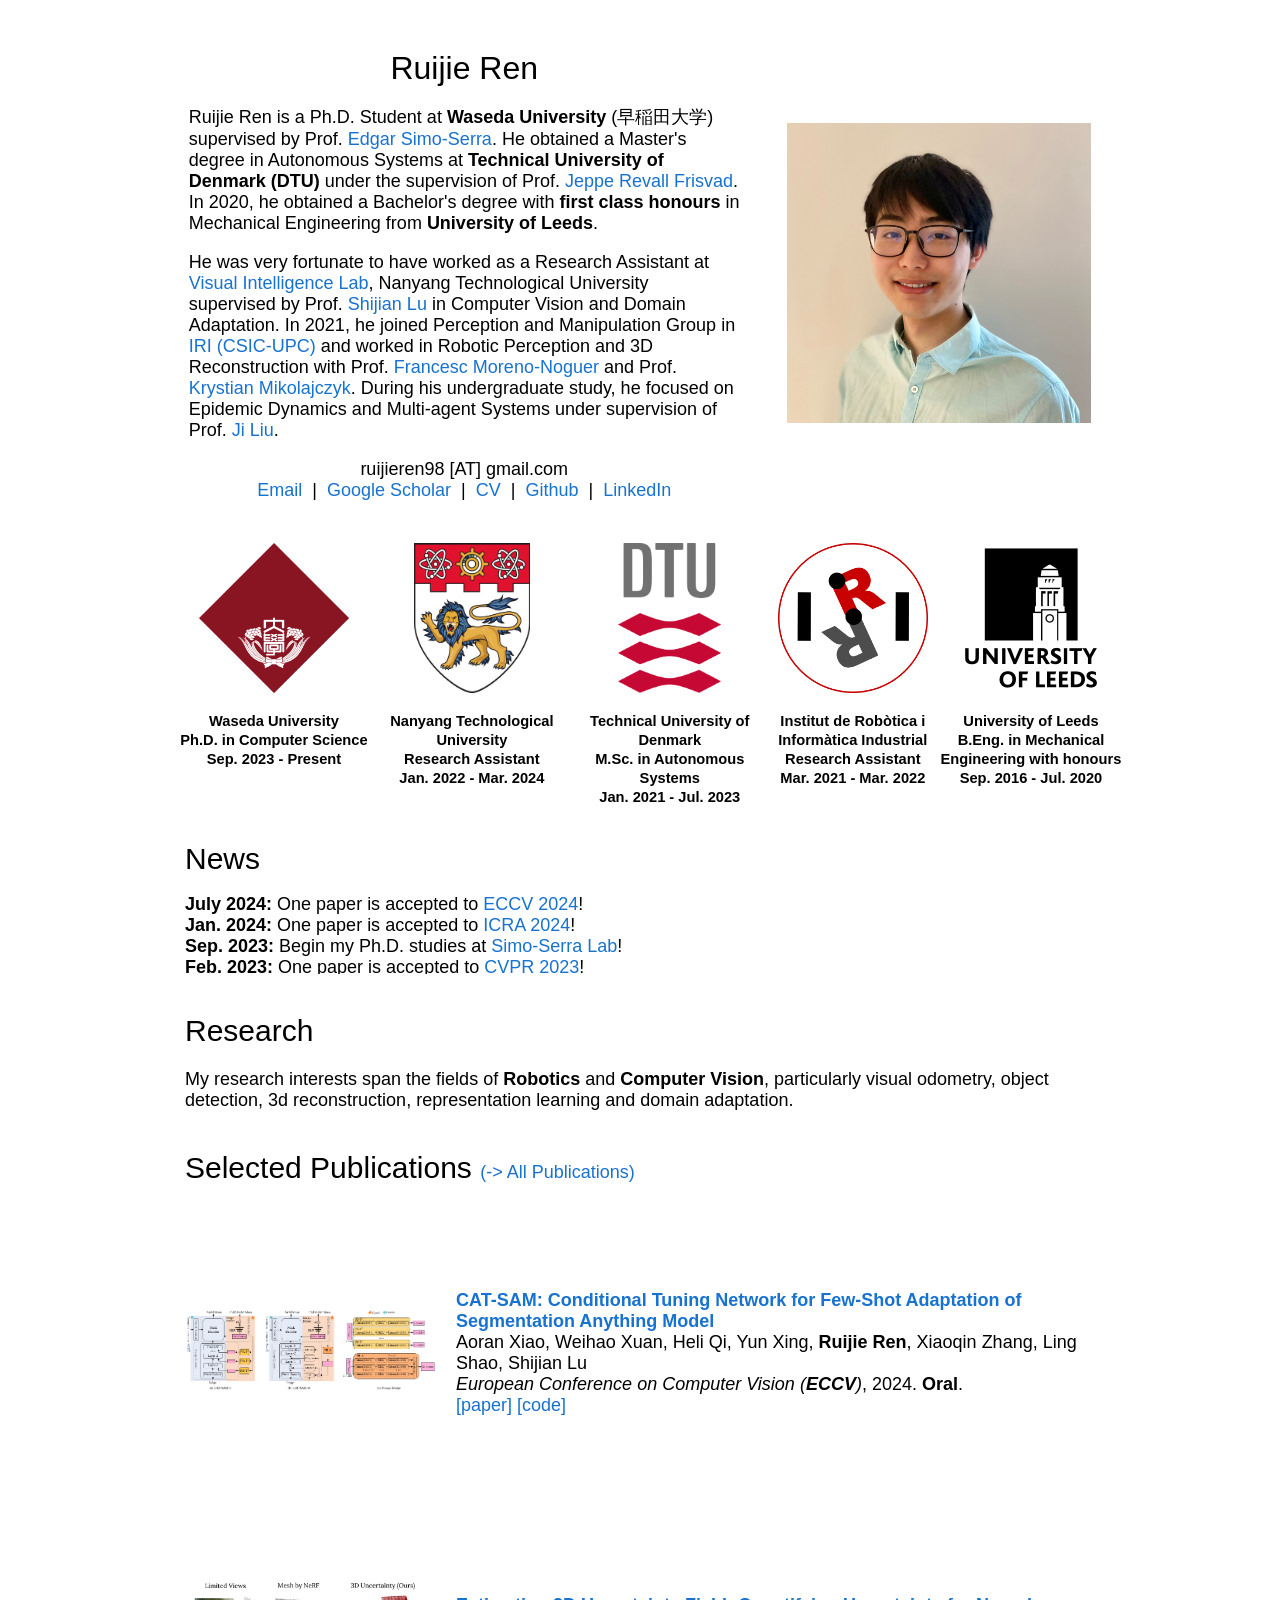
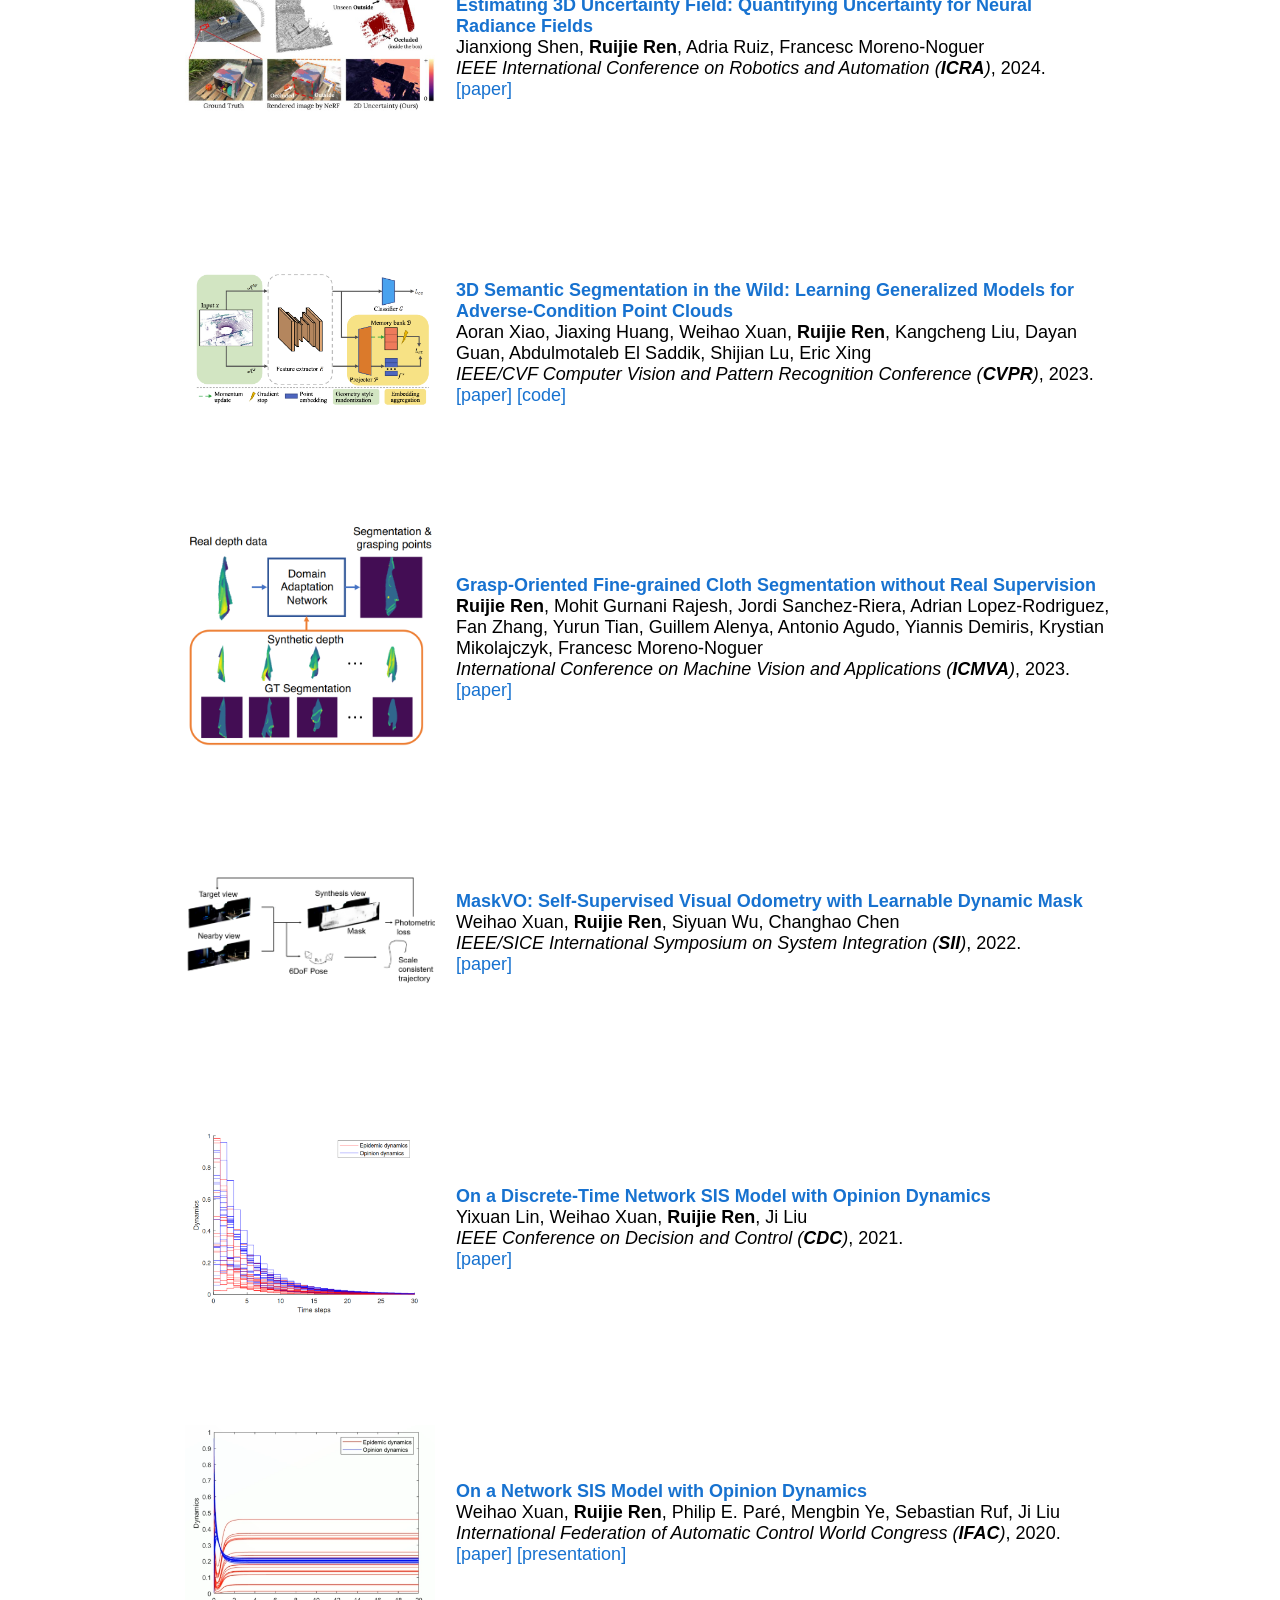
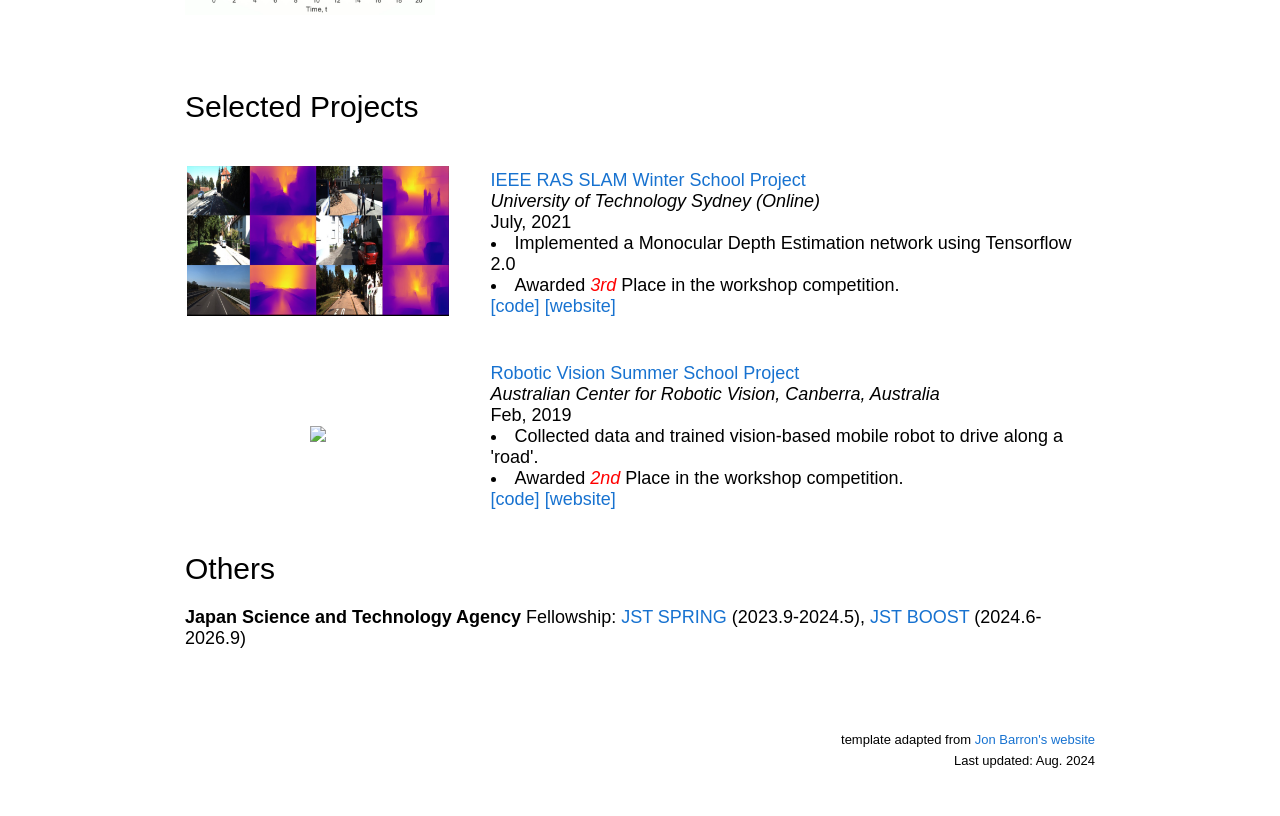
==== commit 6d985771: "m" ====
--- a/index.html
+++ b/index.html
@@ -443,7 +443,7 @@
 
 
 
-        <table style="width:100%;border:0px;border-spacing:0px;border-collapse:separate;margin-right:auto;margin-left:auto;"><tbody>
+        <!-- <table style="width:100%;border:0px;border-spacing:0px;border-collapse:separate;margin-right:auto;margin-left:auto;"><tbody>
           <tr>
           <td style="padding:20px;width:100%;vertical-align:middle">
             <heading>Academic Services</heading>
@@ -452,7 +452,7 @@
             <br> Journal Reviewer: PLOS ONE, RA-L
           </td>
         </tr>
-      </tbody></table>
+      </tbody></table> -->
 
 
       <table style="width:100%;border:0px;border-spacing:0px;border-collapse:separate;margin-right:auto;margin-left:auto;"><tbody>
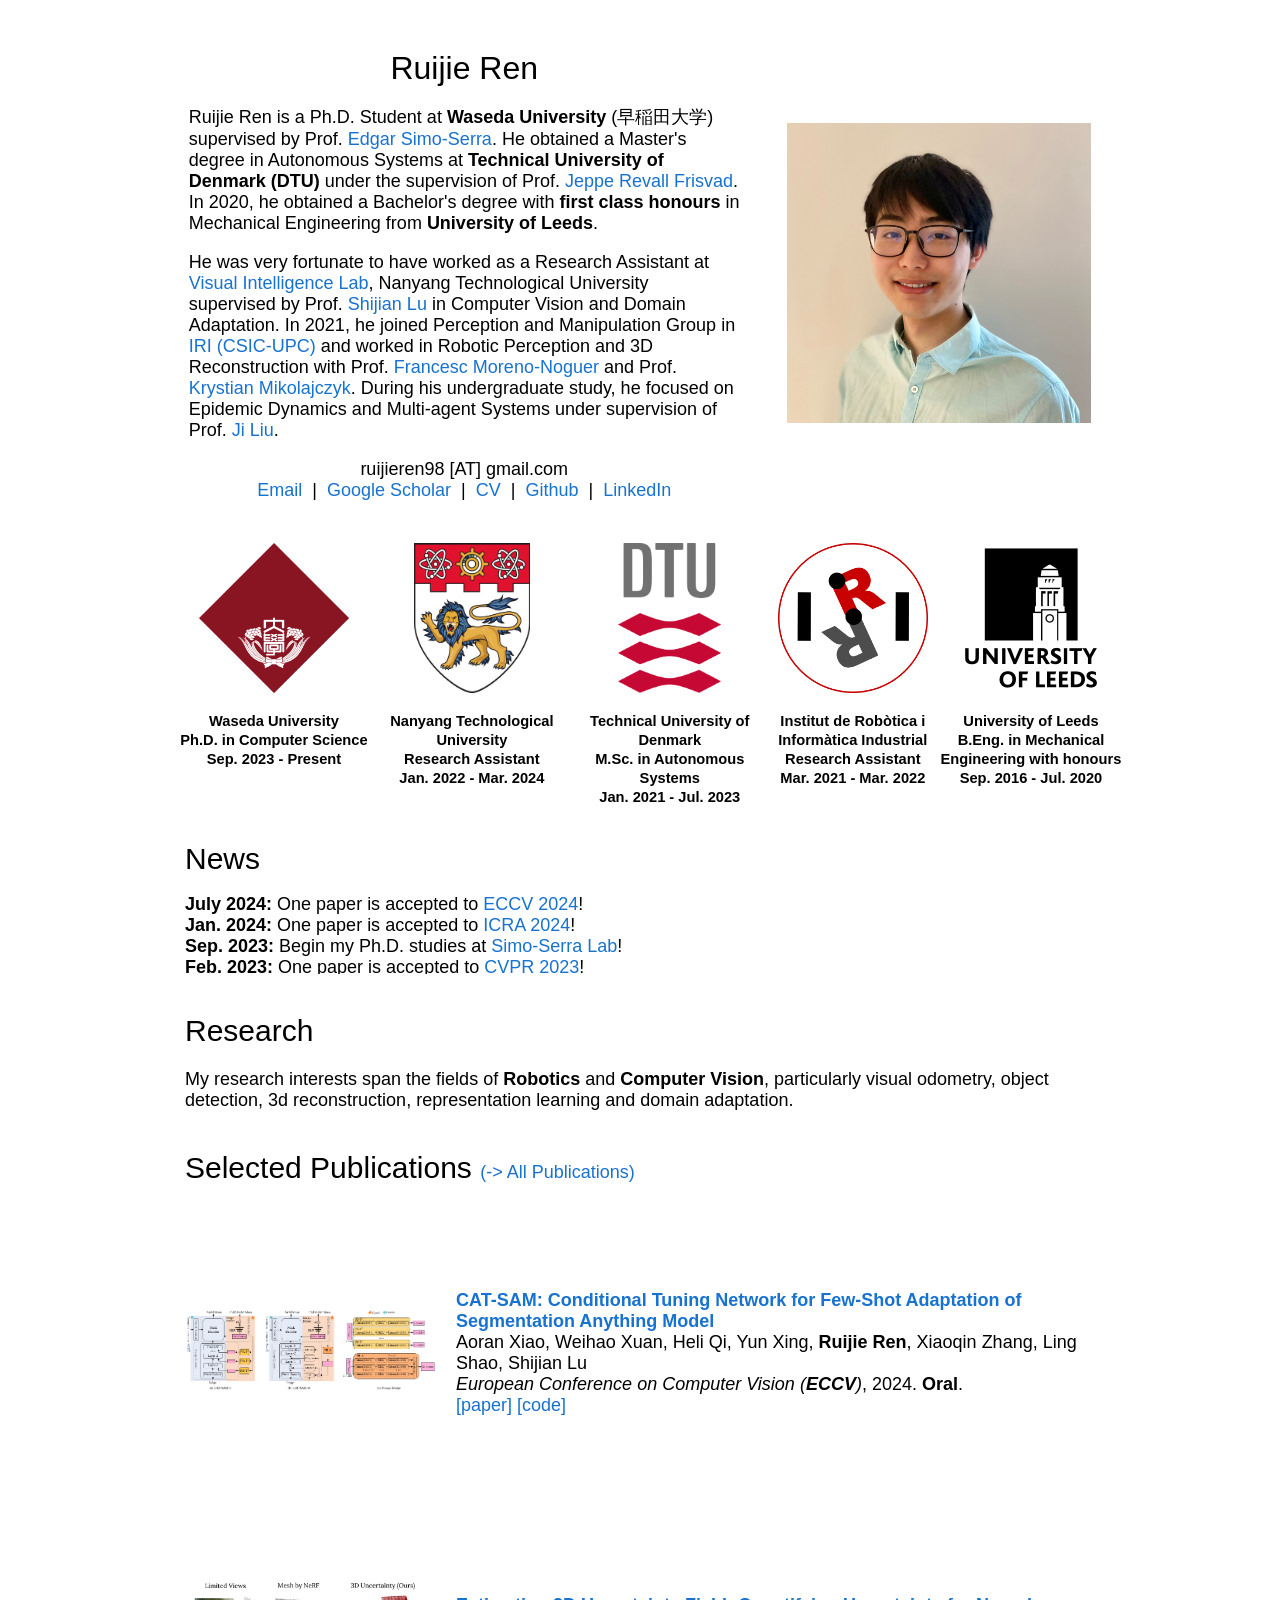
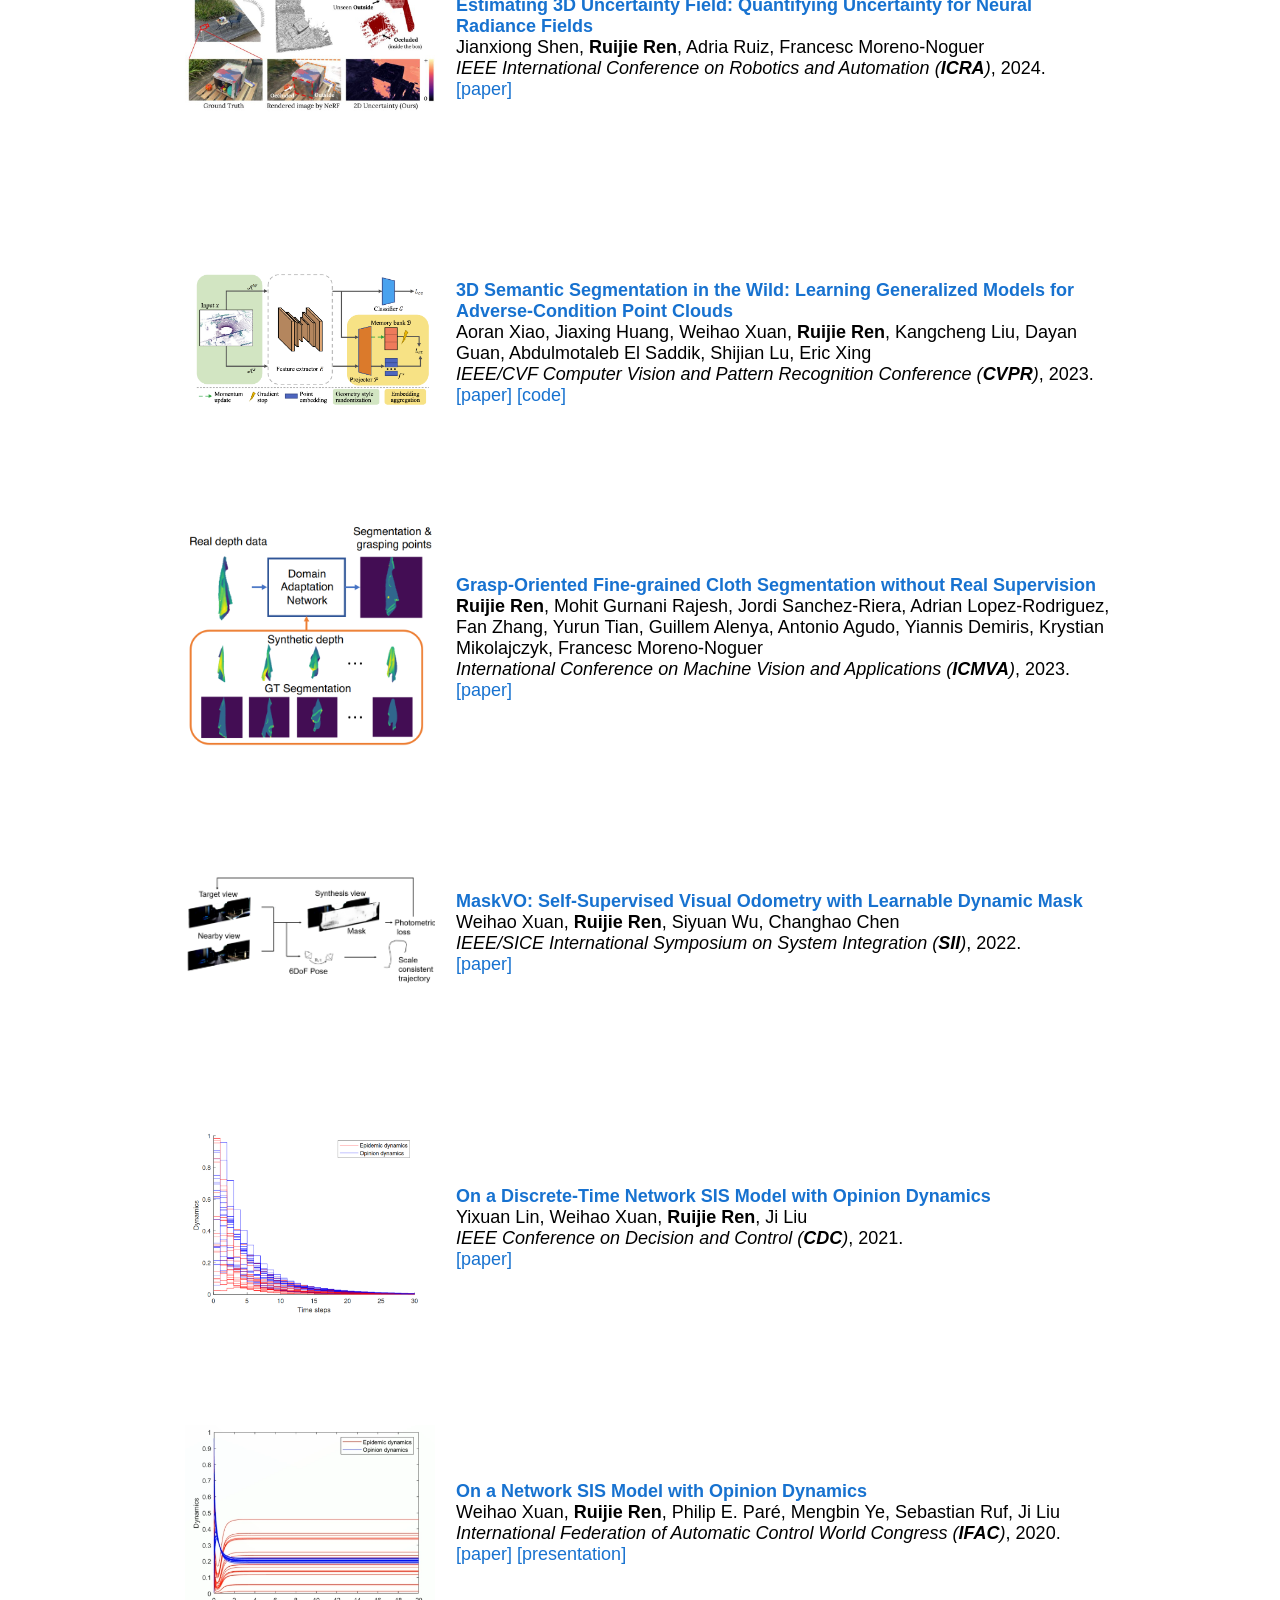
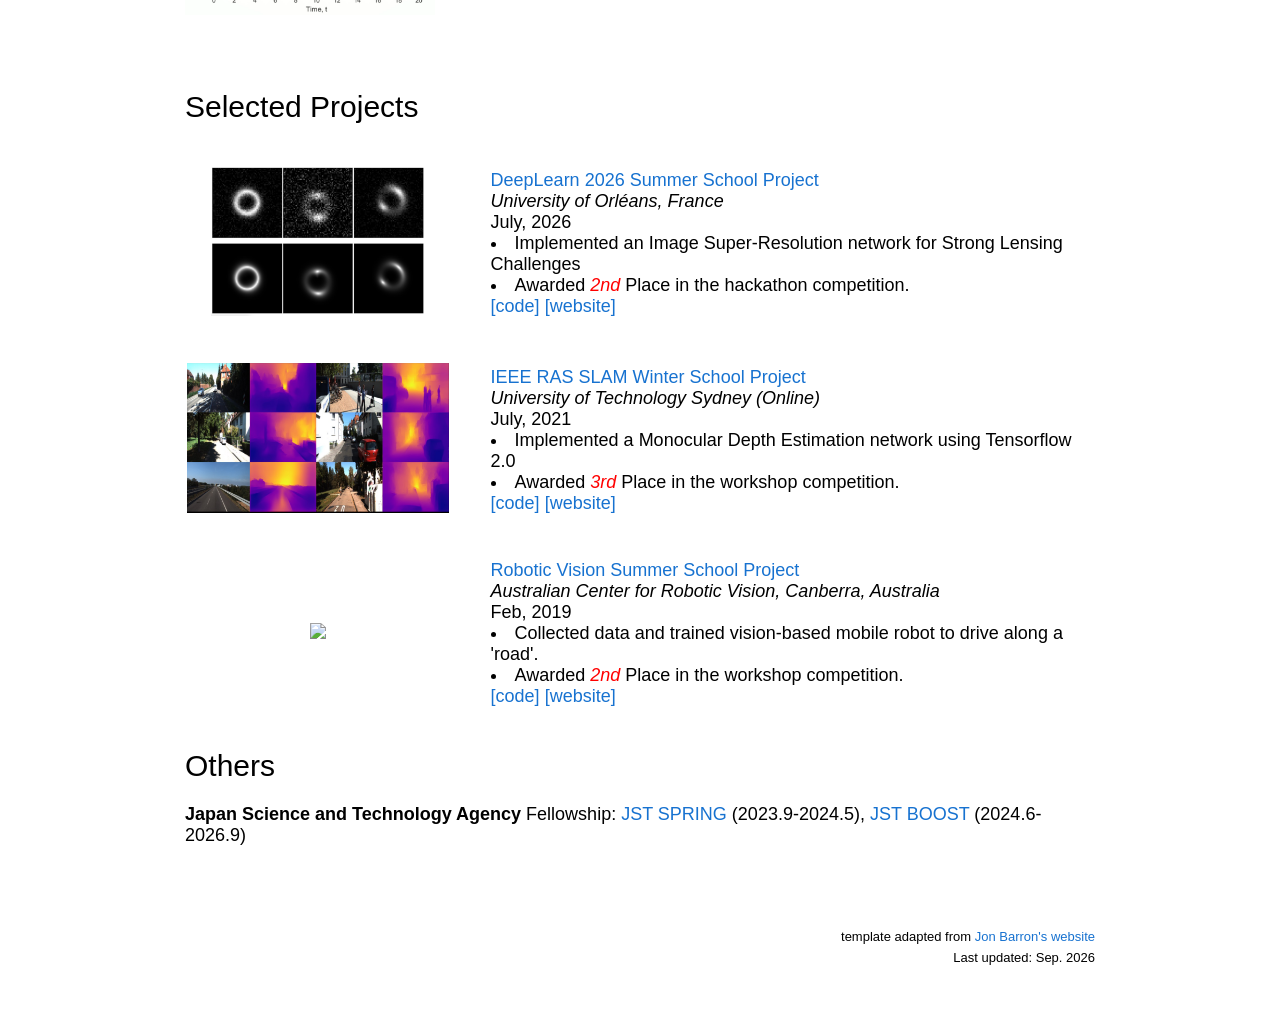
==== commit 069ebac1: "m" ====
--- a/index.html
+++ b/index.html
@@ -413,6 +413,24 @@
         </tbody></table>
         <table width="100%" align="center" border="0" cellpadding="20"><tbody>
           <tr>
+            
+            <td style="padding:20px;width:25%;vertical-align:middle" align="center"><img src="projects/deeplearn_superres.png" height="150" class="img-responsive"></td>
+            <td width="75%" valign="center">
+              <a>DeepLearn 2026 Summer School Project</a>
+              <br>
+              <em>University of Orléans, France</em>
+              <br>
+              July, 2026
+              <li> Implemented an Image Super-Resolution network for Strong Lensing Challenges </li>
+              <li>Awarded <em style="color:#FF0000">2nd</em> Place in the hackathon competition. </li>
+              <a href="https://github.com/ruijieren98/deeplearn2026-strong-lensing-super-resolution" >[code]</a> <a href="https://deeplearn.irdta.eu/2026/">[website]</a>
+              <br>
+            </td>
+          </tr>
+          <tr>
+
+
+
             <td style="padding:20px;width:25%;vertical-align:middle" align="center"><img src="projects/slam_winter_school.png" height="150" class="img-responsive"></td>
             <td width="75%" valign="center">
               <a>IEEE RAS SLAM Winter School Project</a>
@@ -480,7 +498,7 @@
         <font size="2">
         template adapted from <a href="https://jonbarron.info/"><font size="2">Jon Barron's website</font></a>
         <br>
-        Last updated: Aug. 2024
+        Last updated: Sep. 2026
       </font>
       </p>
       </td>
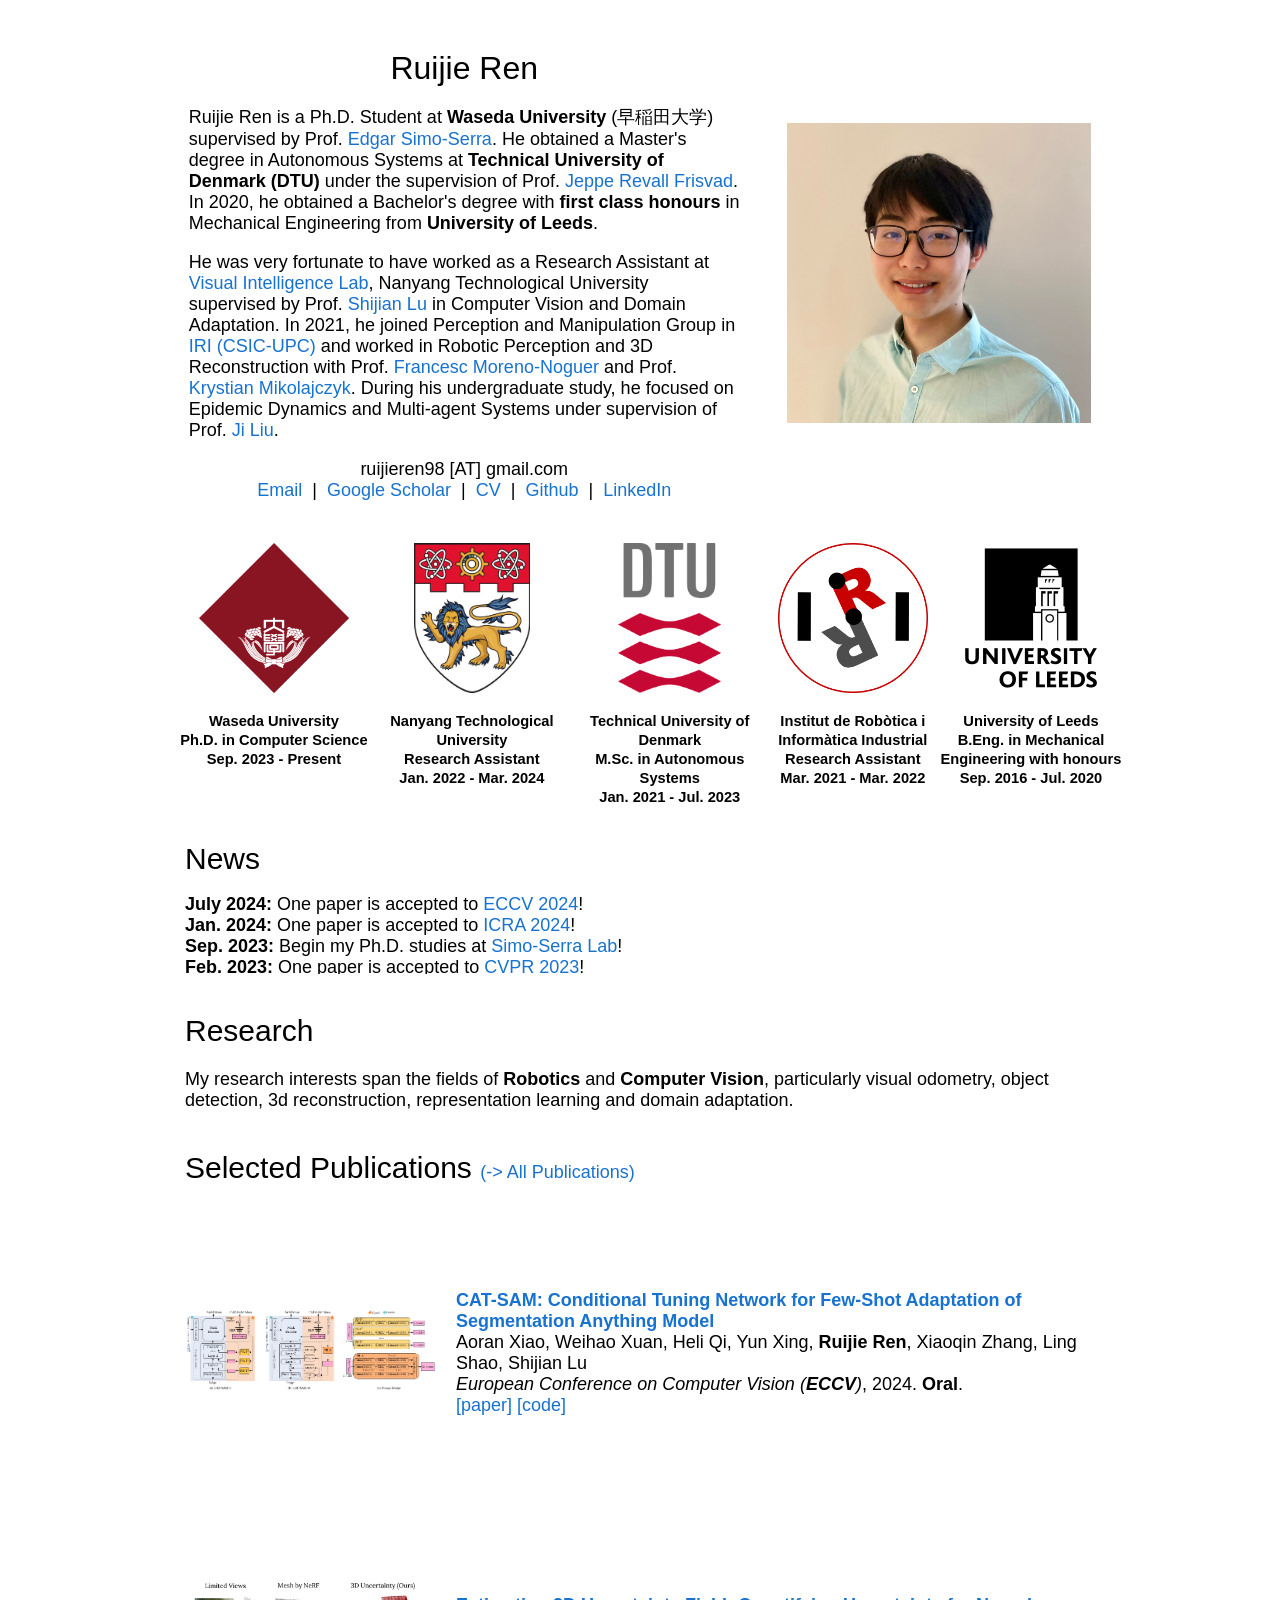
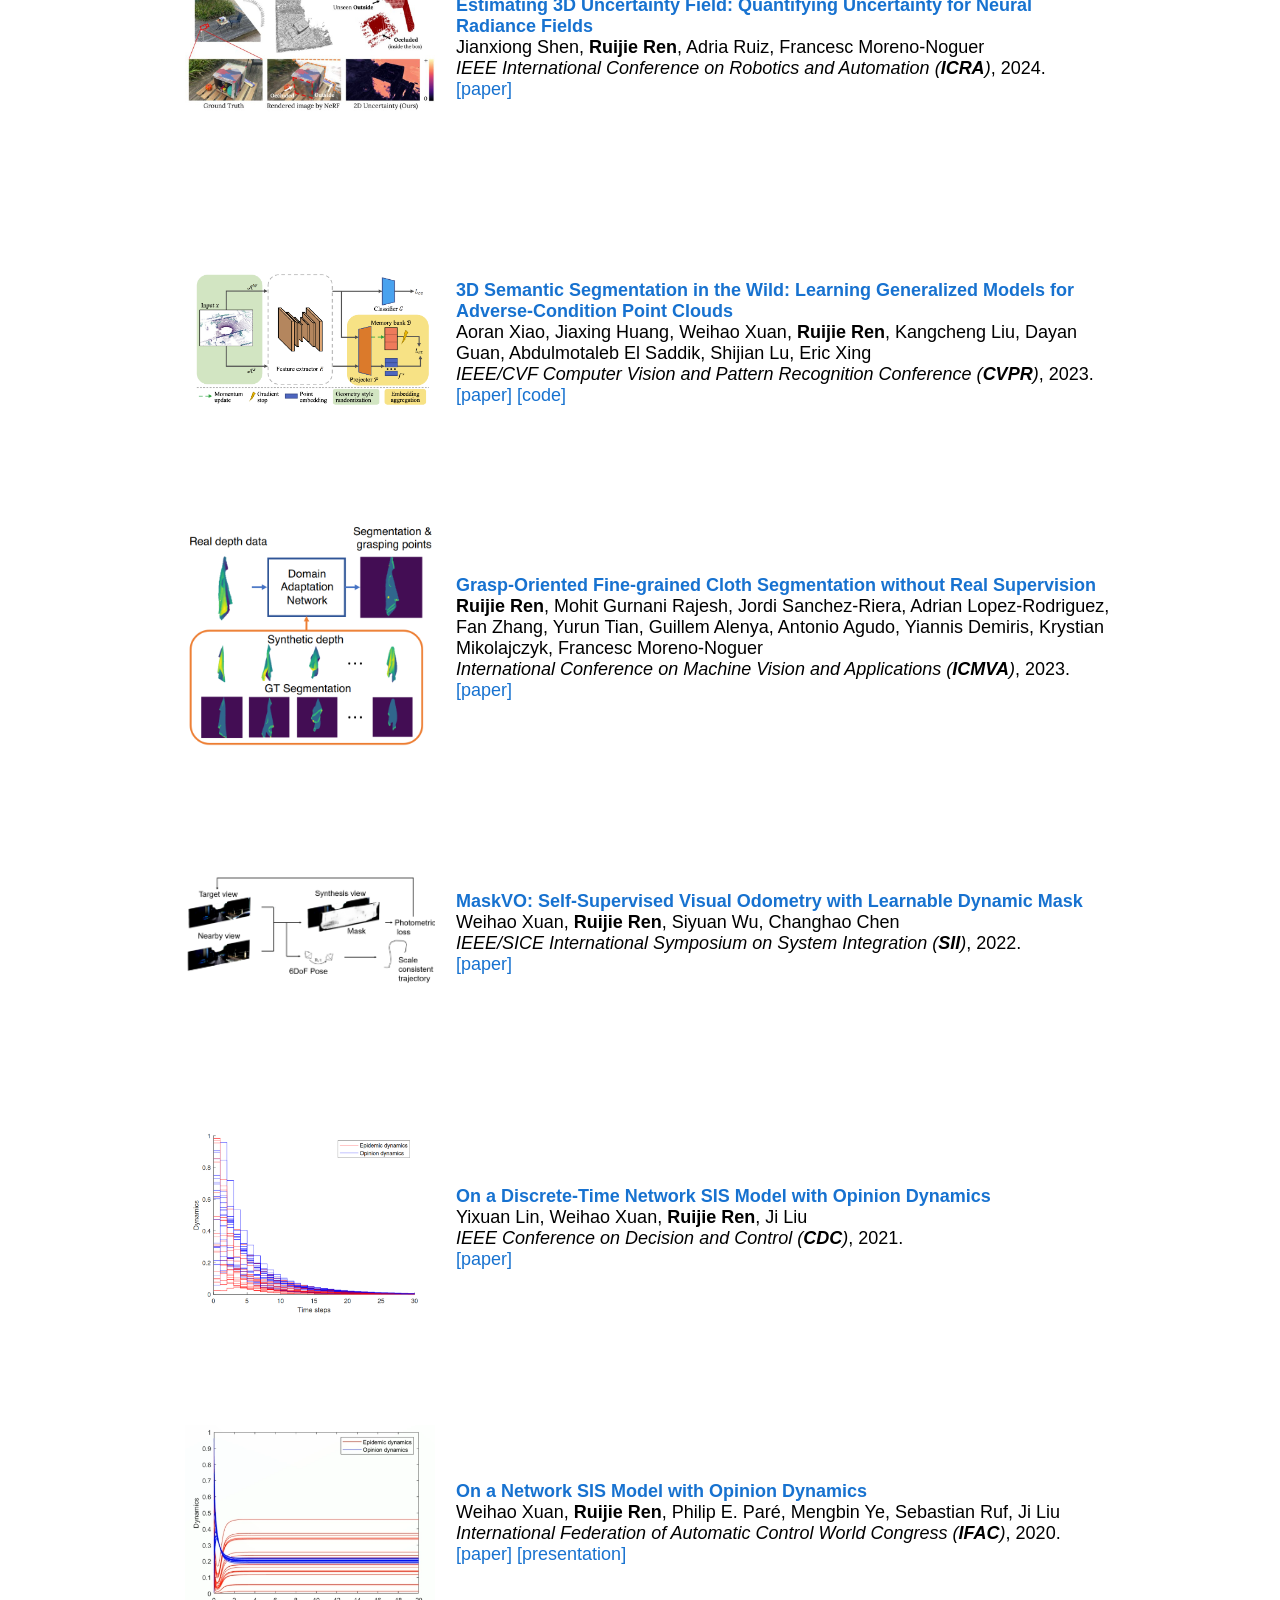
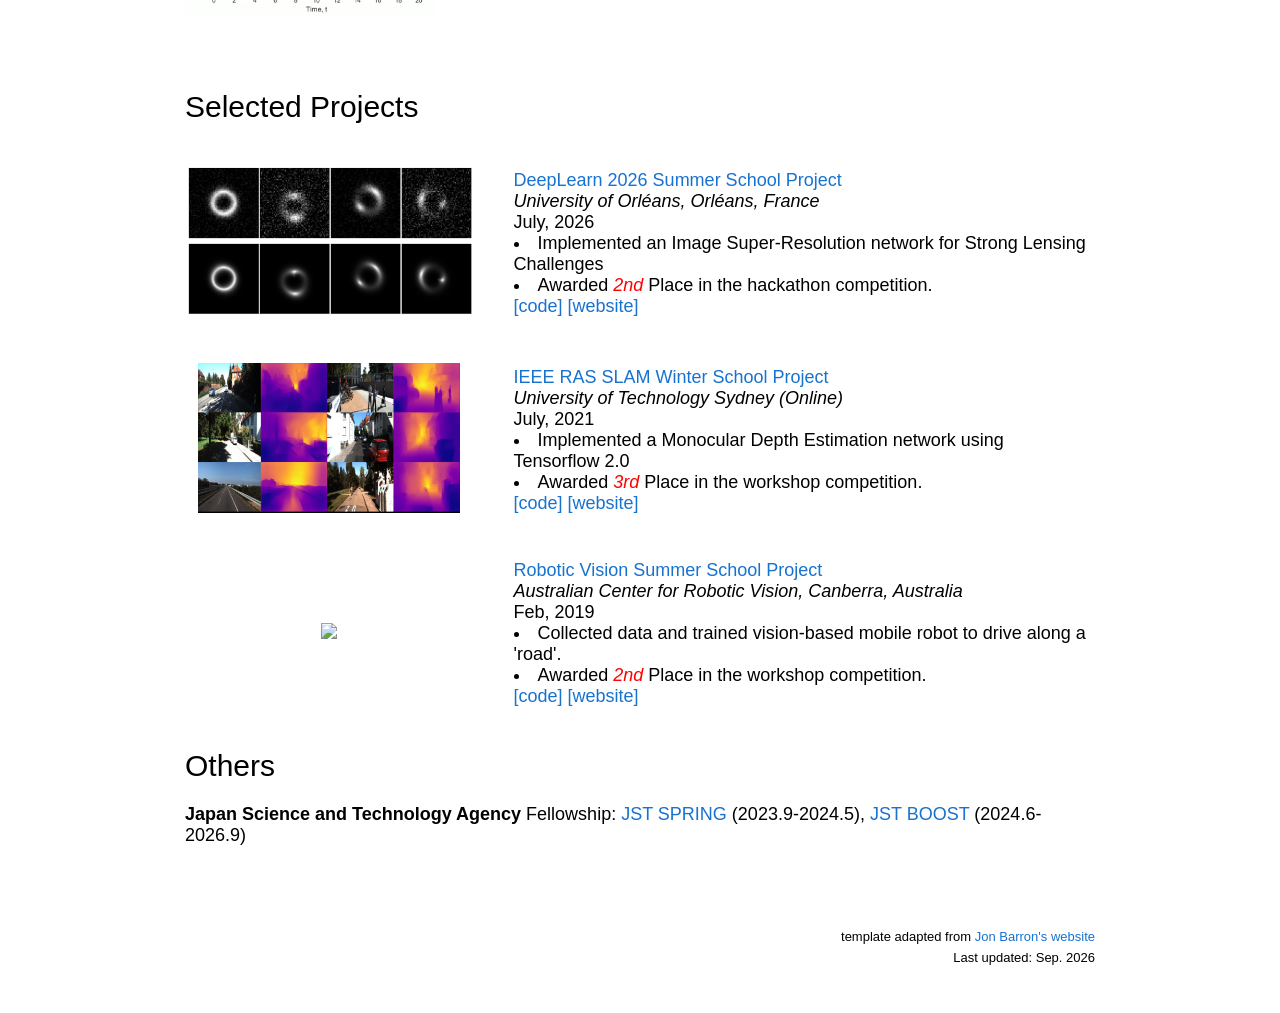
==== commit 40c87bb1: "m" ====
--- a/index.html
+++ b/index.html
@@ -418,7 +418,7 @@
             <td width="75%" valign="center">
               <a>DeepLearn 2026 Summer School Project</a>
               <br>
-              <em>University of Orléans, France</em>
+              <em>University of Orléans, Orléans, France</em>
               <br>
               July, 2026
               <li> Implemented an Image Super-Resolution network for Strong Lensing Challenges </li>
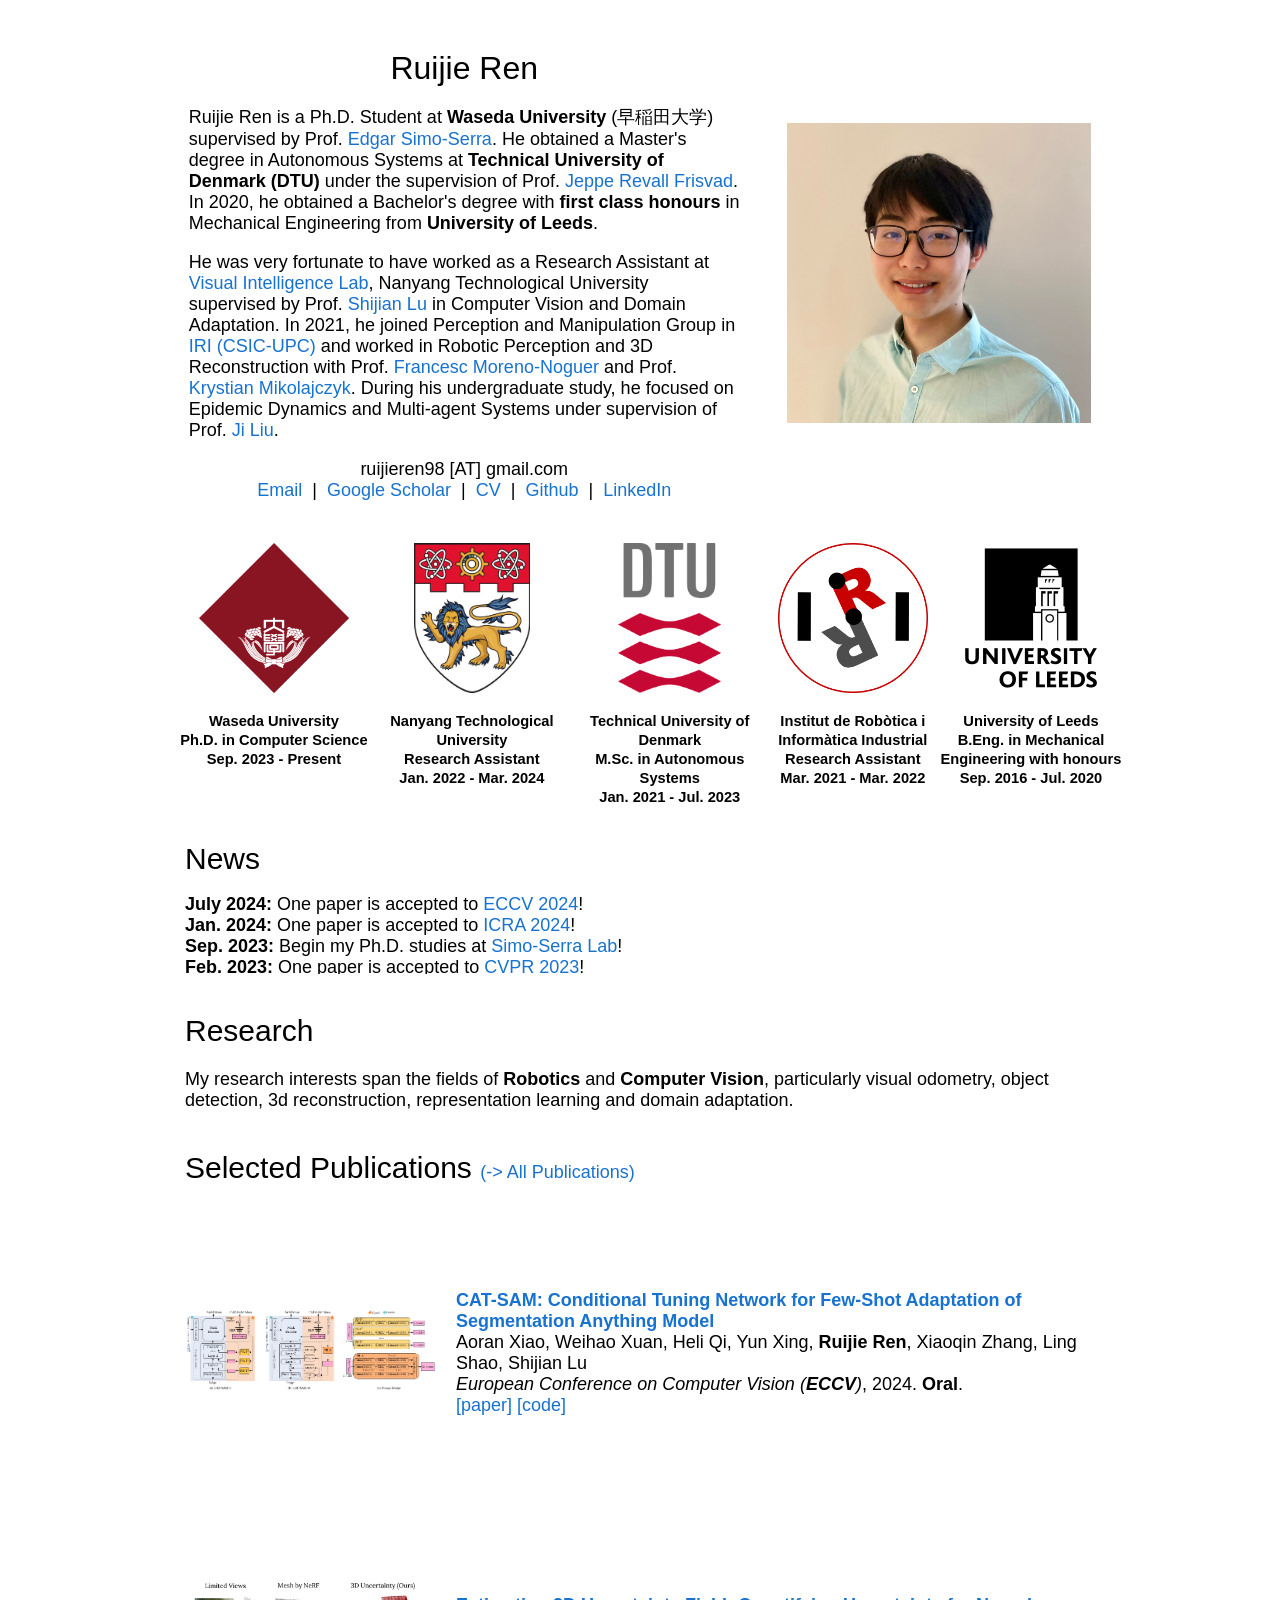
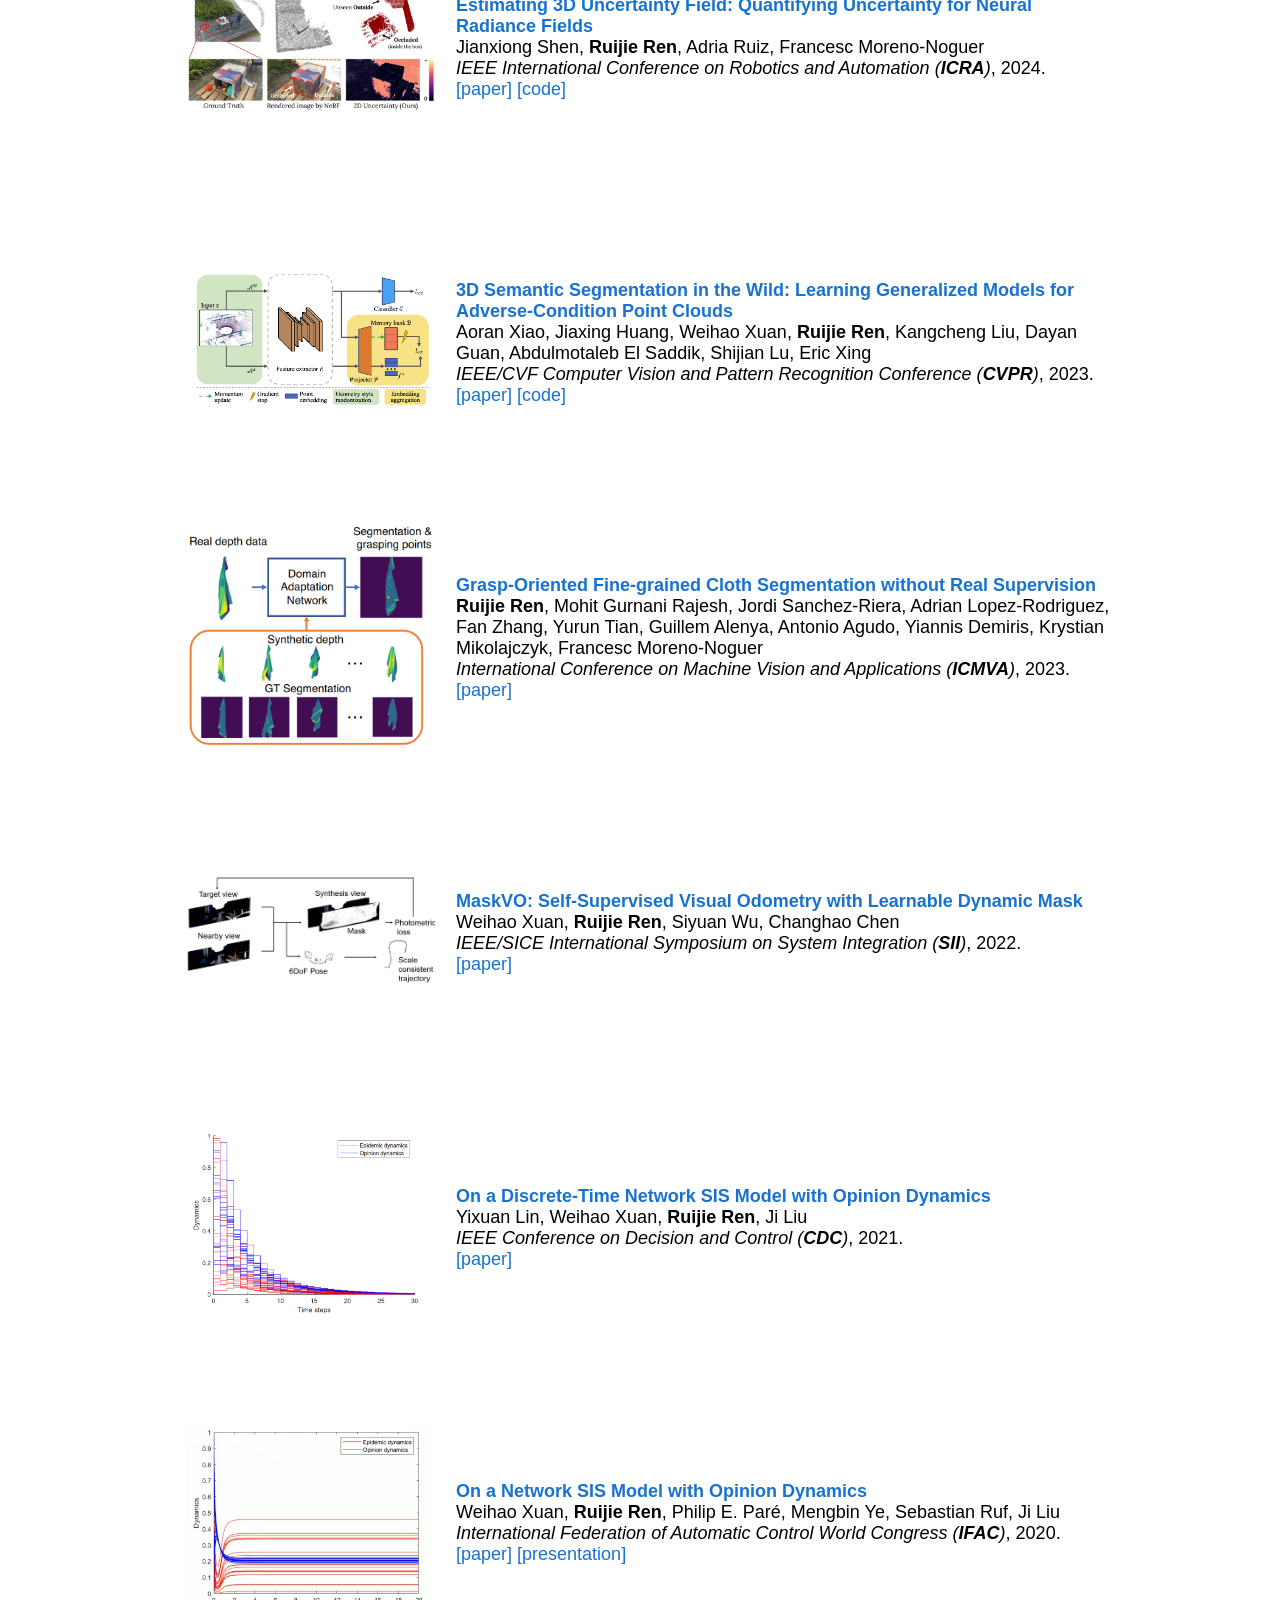
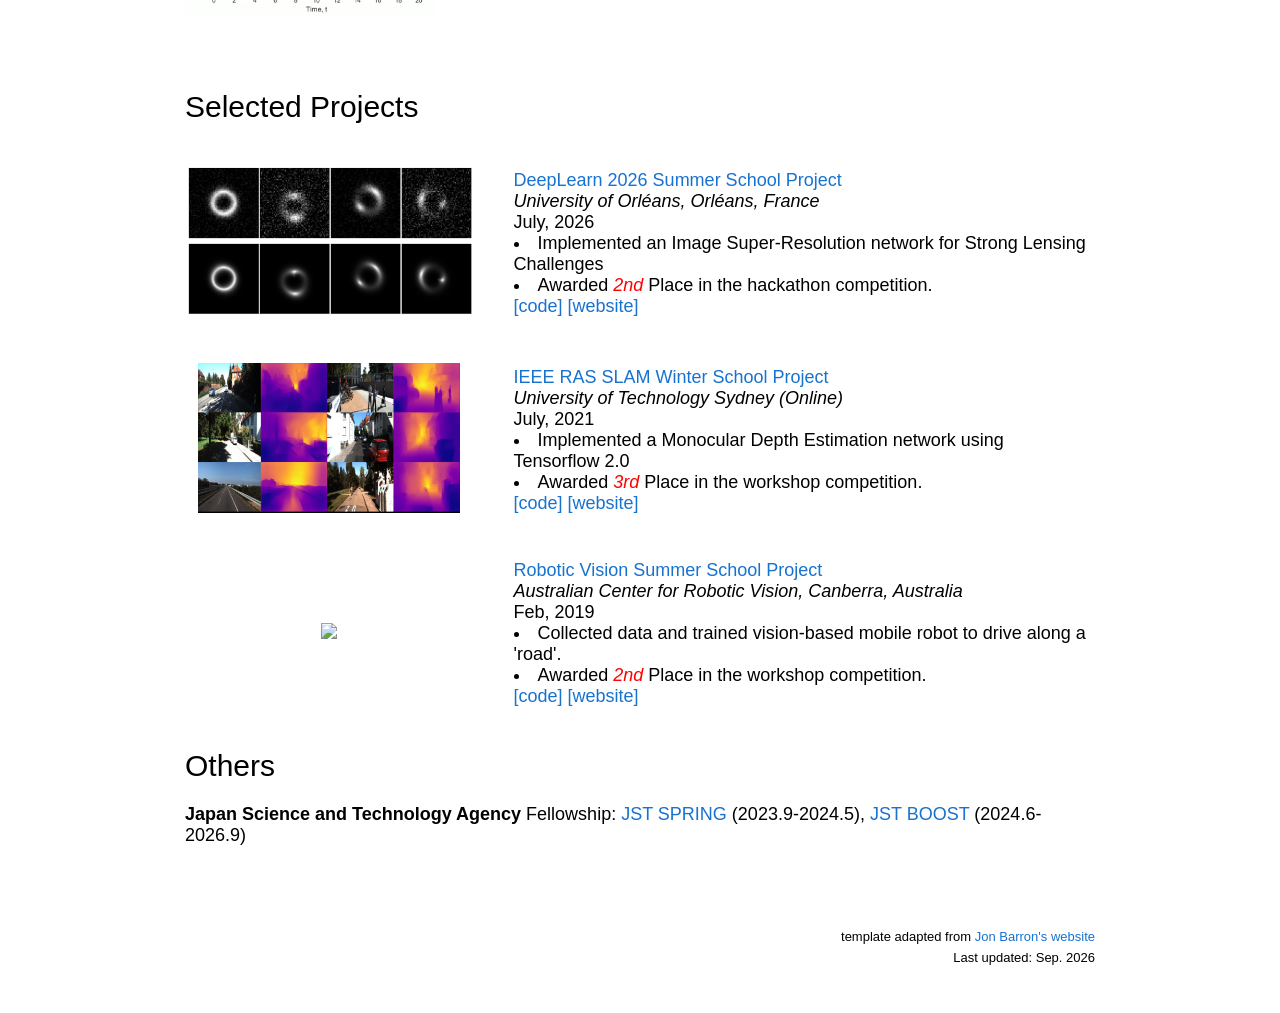
==== commit babc7ad8: "m" ====
--- a/index.html
+++ b/index.html
@@ -288,7 +288,7 @@
               <em>IEEE International Conference on Robotics and Automation (<strong>ICRA</strong>)</em>, 2024.
               <br>
               <a href="https://arxiv.org/abs/2311.01815" target="_blank">[paper]</a>
-    
+              <a href="https://github.com/poetrywanderer/3D-Uncertainty-Field" target="_blank">[code]</a>
 
             </td>
           </tr>
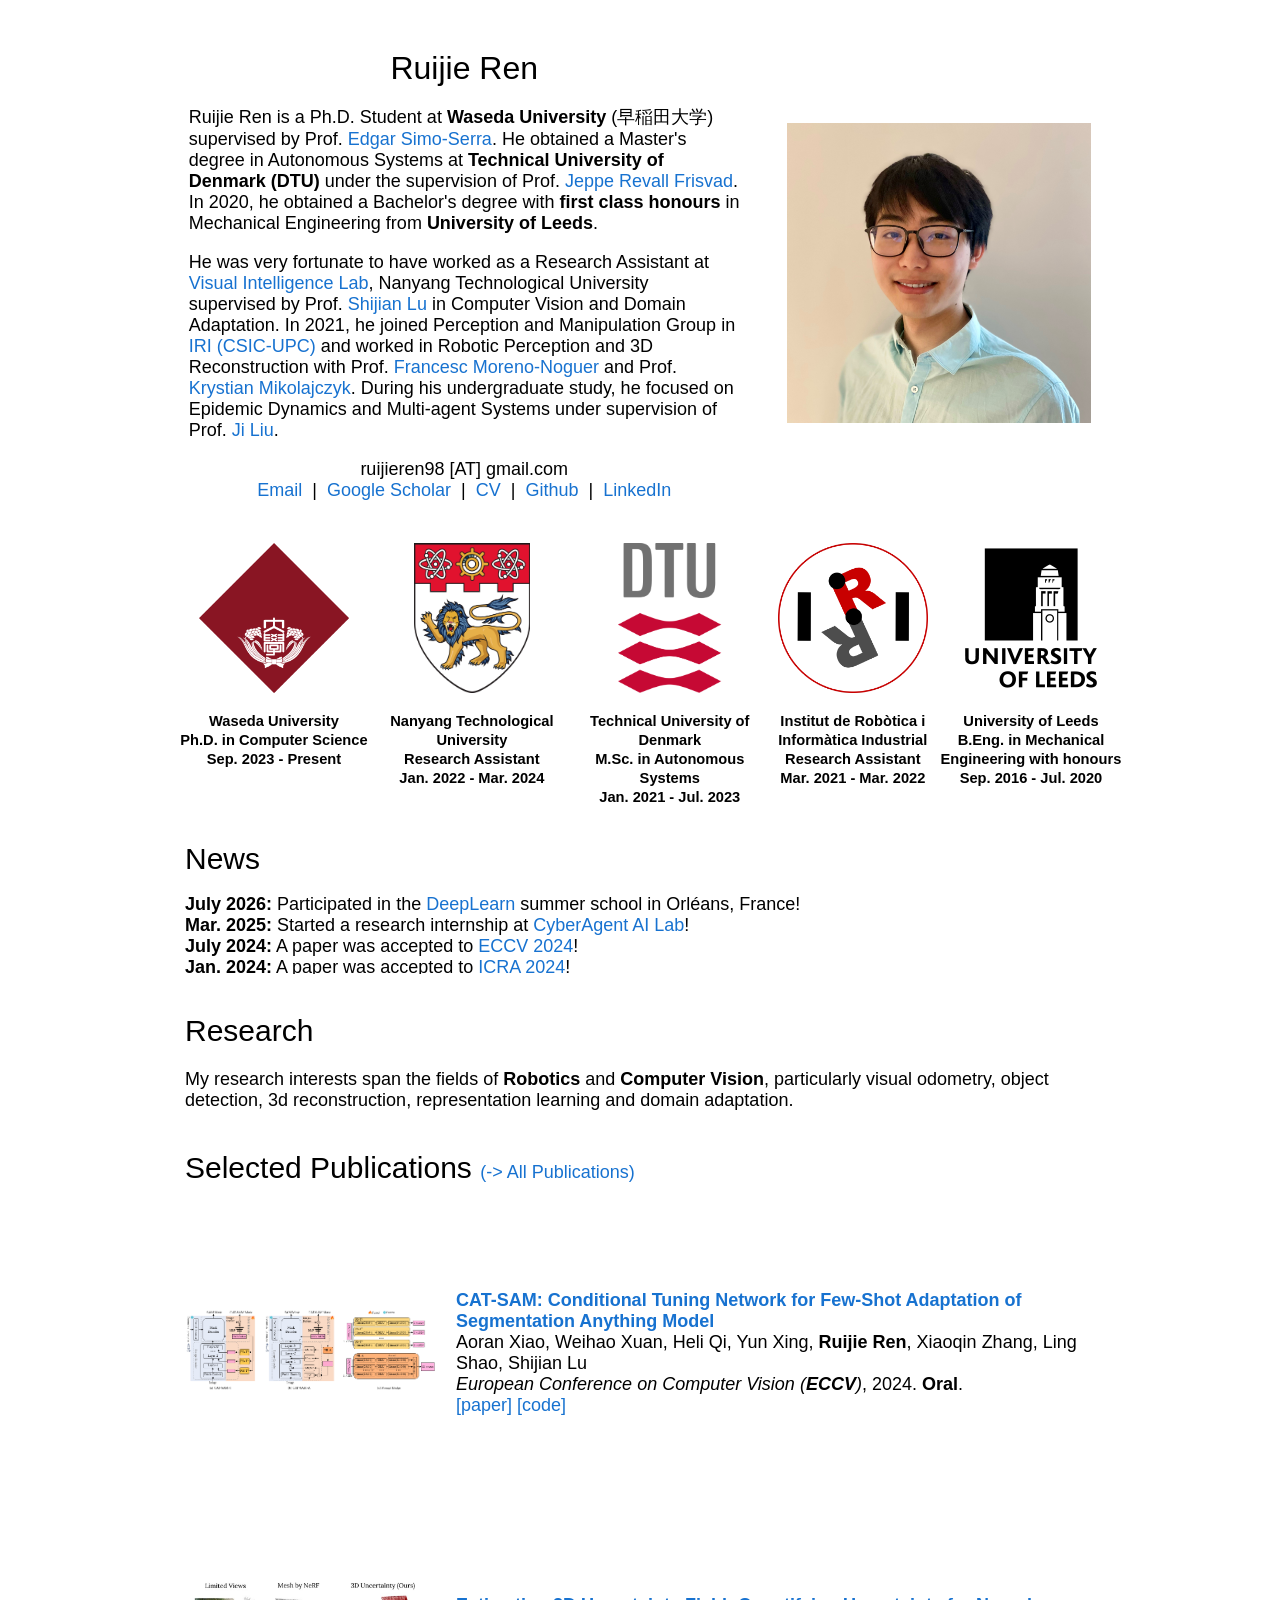
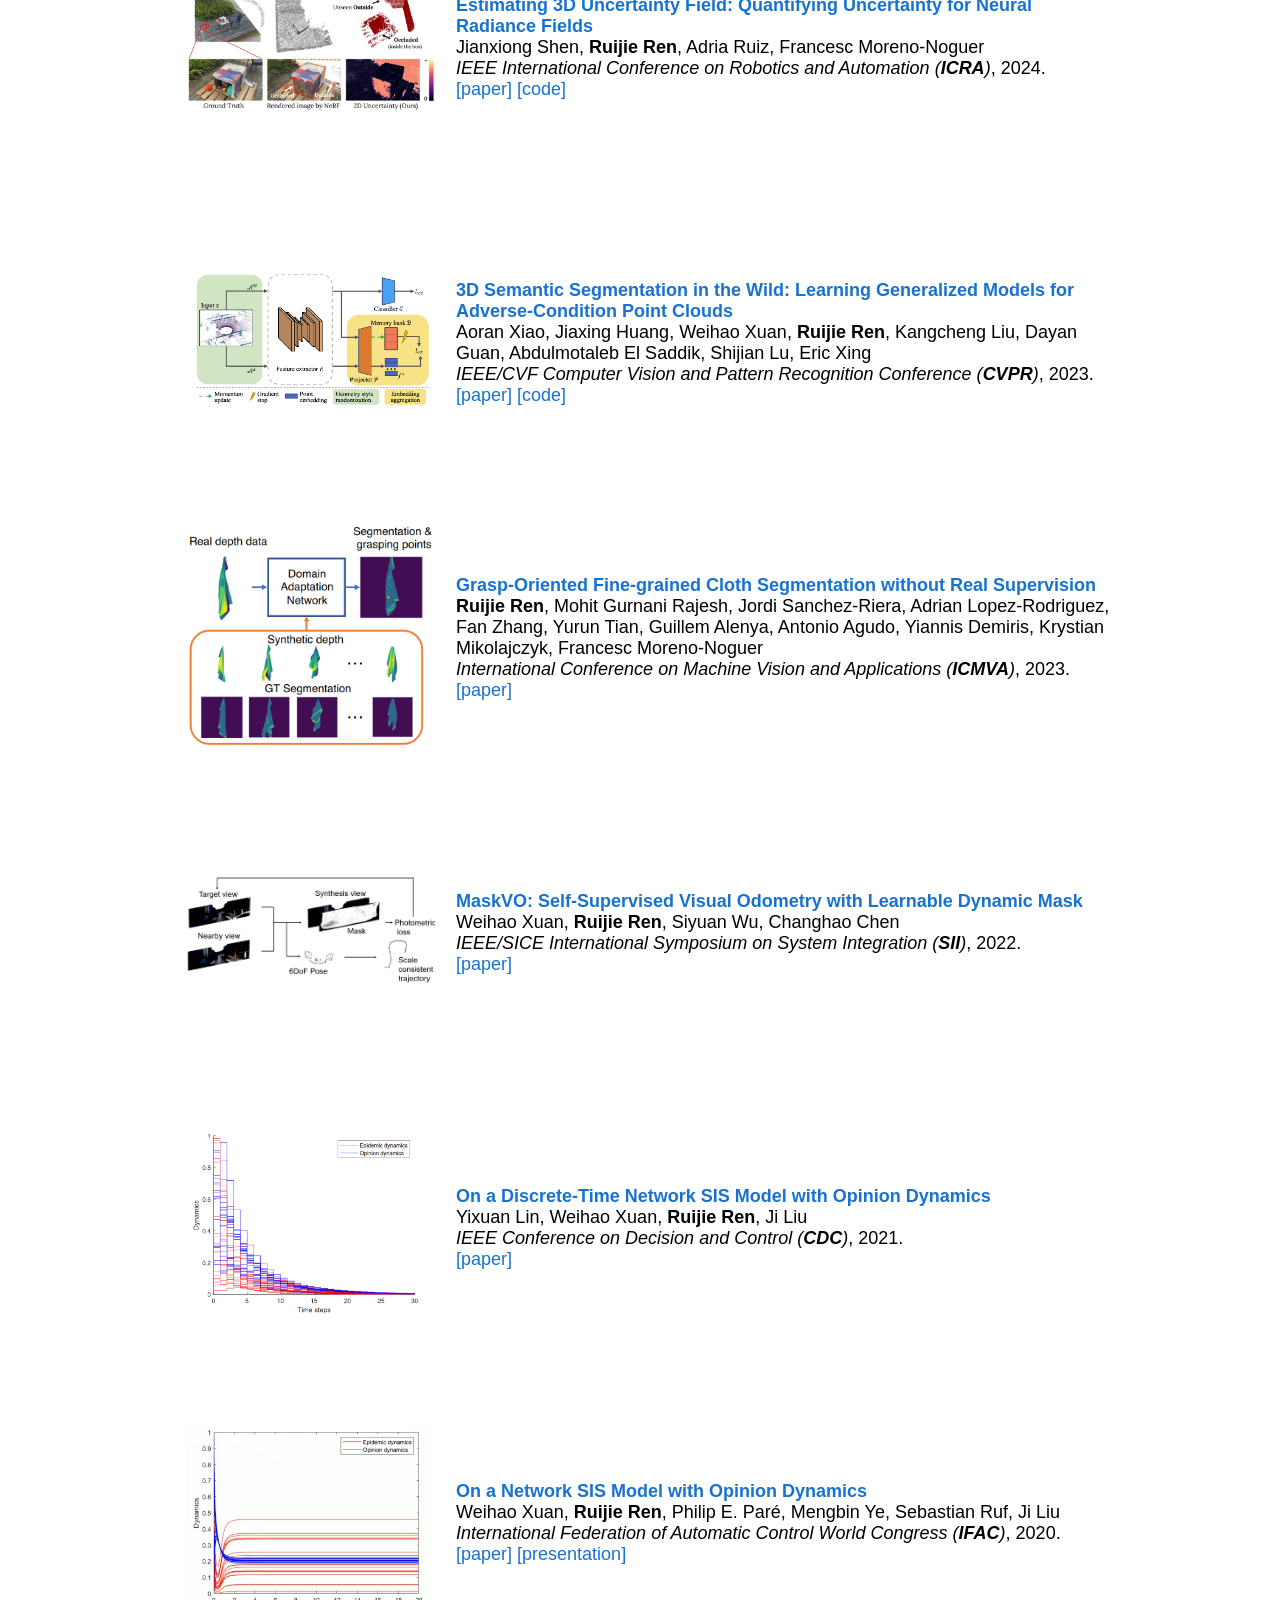
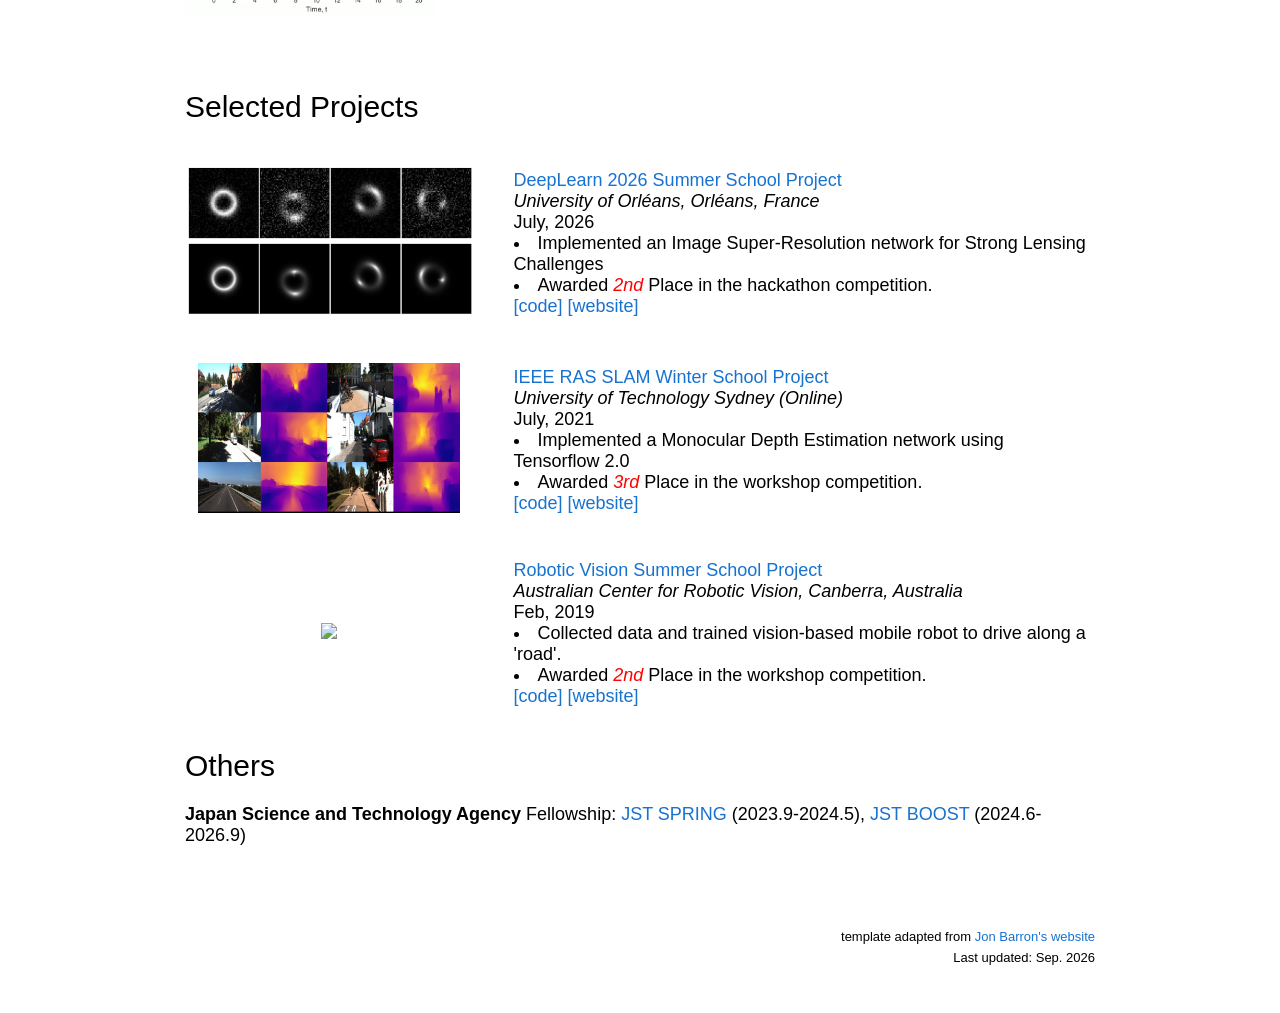
==== commit 74d48f97: "m" ====
--- a/index.html
+++ b/index.html
@@ -163,17 +163,19 @@
                         <p></p>
                         <div class="news-container">
                             <ul class="news-list">
-                                <li><b>July 2024:</b> One paper is accepted to <a href="https://eccv.ecva.net/" target="_blank">ECCV 2024</a>!</li>
-                                <li><b>Jan. 2024:</b> One paper is accepted to <a href="https://2024.ieee-icra.org/" target="_blank">ICRA 2024</a>!</li>
-                                <li><b>Sep. 2023:</b> Begin my Ph.D. studies at <a href="https://esslab.jp/en/" target="_blank">Simo-Serra Lab</a>!</li>
-                                <li><b>Feb. 2023:</b> One paper is accepted to <a href="https://cvpr.thecvf.com/Conferences/2023" target="b
+                                <li><b>July 2026:</b> Participated in the <a href="https://deeplearn.irdta.eu/2026/" target="_blank">DeepLearn</a> summer school in Orléans, France!</li>
+                                <li><b>Mar. 2025:</b> Started a research internship at <a href="https://research.cyberagent.ai/research/" target="_blank">CyberAgent AI Lab</a>!</li>
+                                <li><b>July 2024:</b> A paper was accepted to <a href="https://eccv.ecva.net/" target="_blank">ECCV 2024</a>!</li>
+                                <li><b>Jan. 2024:</b> A paper was accepted to <a href="https://2024.ieee-icra.org/" target="_blank">ICRA 2024</a>!</li>
+                                <li><b>Sep. 2023:</b> Started my Ph.D. studies at <a href="https://esslab.jp/en/" target="_blank">Simo-Serra Lab</a>!</li>
+                                <li><b>Feb. 2023:</b> A paper was accepted to <a href="https://cvpr.thecvf.com/Conferences/2023" target="b
                                   ">CVPR 2023</a>!</li>
-                                <li><b>Oct. 2022:</b> One paper is accepted to <a href="https://icmva.org/2023.html" target="_blank">ICMVA 2023</a>!</li>
-                                <li><b>Oct. 2021:</b> One paper is accepted to <a href="https://sice-si.org/conf/SII2022/" target="b
+                                <li><b>Oct. 2022:</b> A paper was accepted to <a href="https://icmva.org/2023.html" target="_blank">ICMVA 2023</a>!</li>
+                                <li><b>Oct. 2021:</b> A paper was accepted to <a href="https://sice-si.org/conf/SII2022/" target="b
                                   ">SII 2022</a>!</li>
-                                <li><b>Jul. 2021:</b> One paper is accepted to <a href="https://2021.ieeecdc.org/" target="_blank">CDC 2021</a>!</li>
-                                <li><b>Feb. 2020:</b> One paper is accepted to <a href="https://ifac2020.org/index.html" target="_blank">IFAC 2020</a>!</li>
-                                <li><b>Feb. 2019:</b> Participated <a href="https://sites.google.com/view/rvss2019ws/overview?authuser=0" target="_blank">RVSS2019</a> summer school in Canberra, Australia!</li>
+                                <li><b>Jul. 2021:</b> A paper was accepted to <a href="https://2021.ieeecdc.org/" target="_blank">CDC 2021</a>!</li>
+                                <li><b>Feb. 2020:</b> A paper was accepted to <a href="https://ifac2020.org/index.html" target="_blank">IFAC 2020</a>!</li>
+                                <li><b>Feb. 2019:</b> Participated in the <a href="https://sites.google.com/view/rvss2019ws/overview?authuser=0" target="_blank">Robotic Vision Summer School (RVSS)</a> in Canberra, Australia!</li>
                             </ul>
                         </div>
                         
